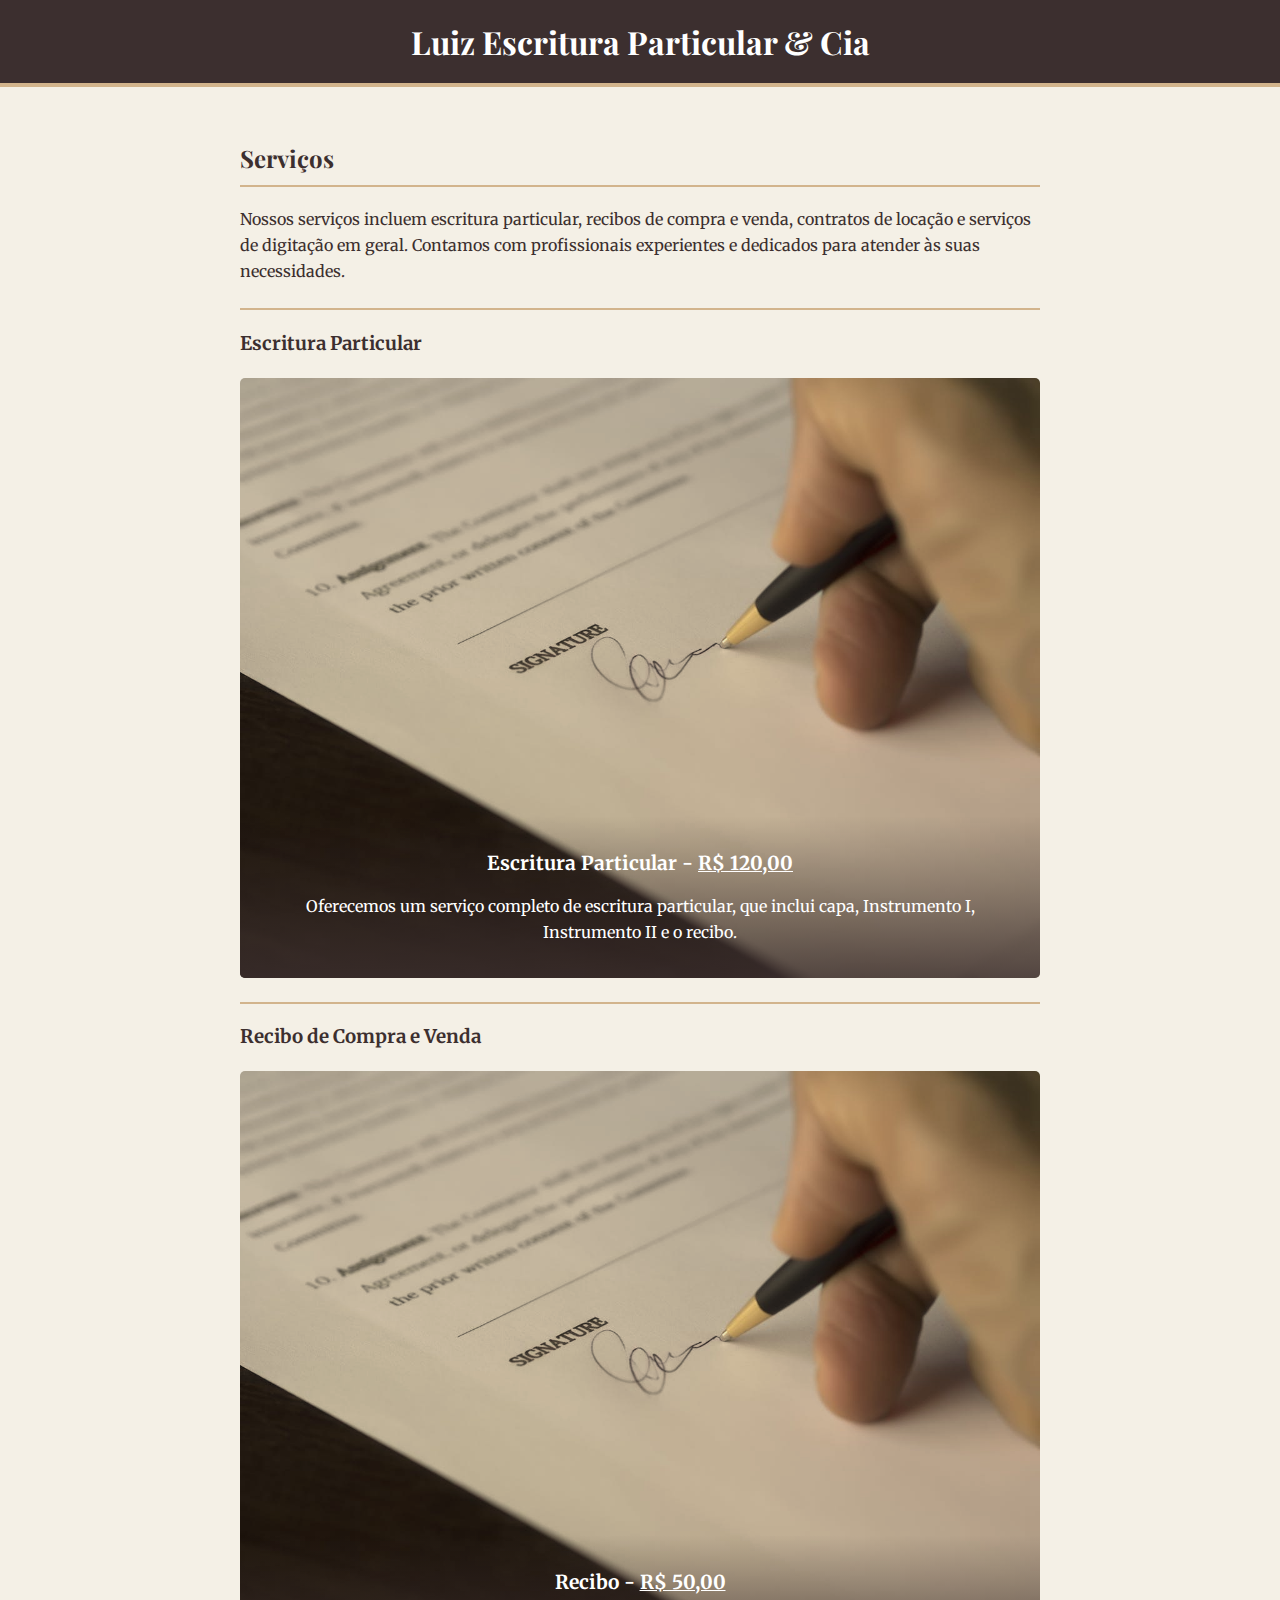
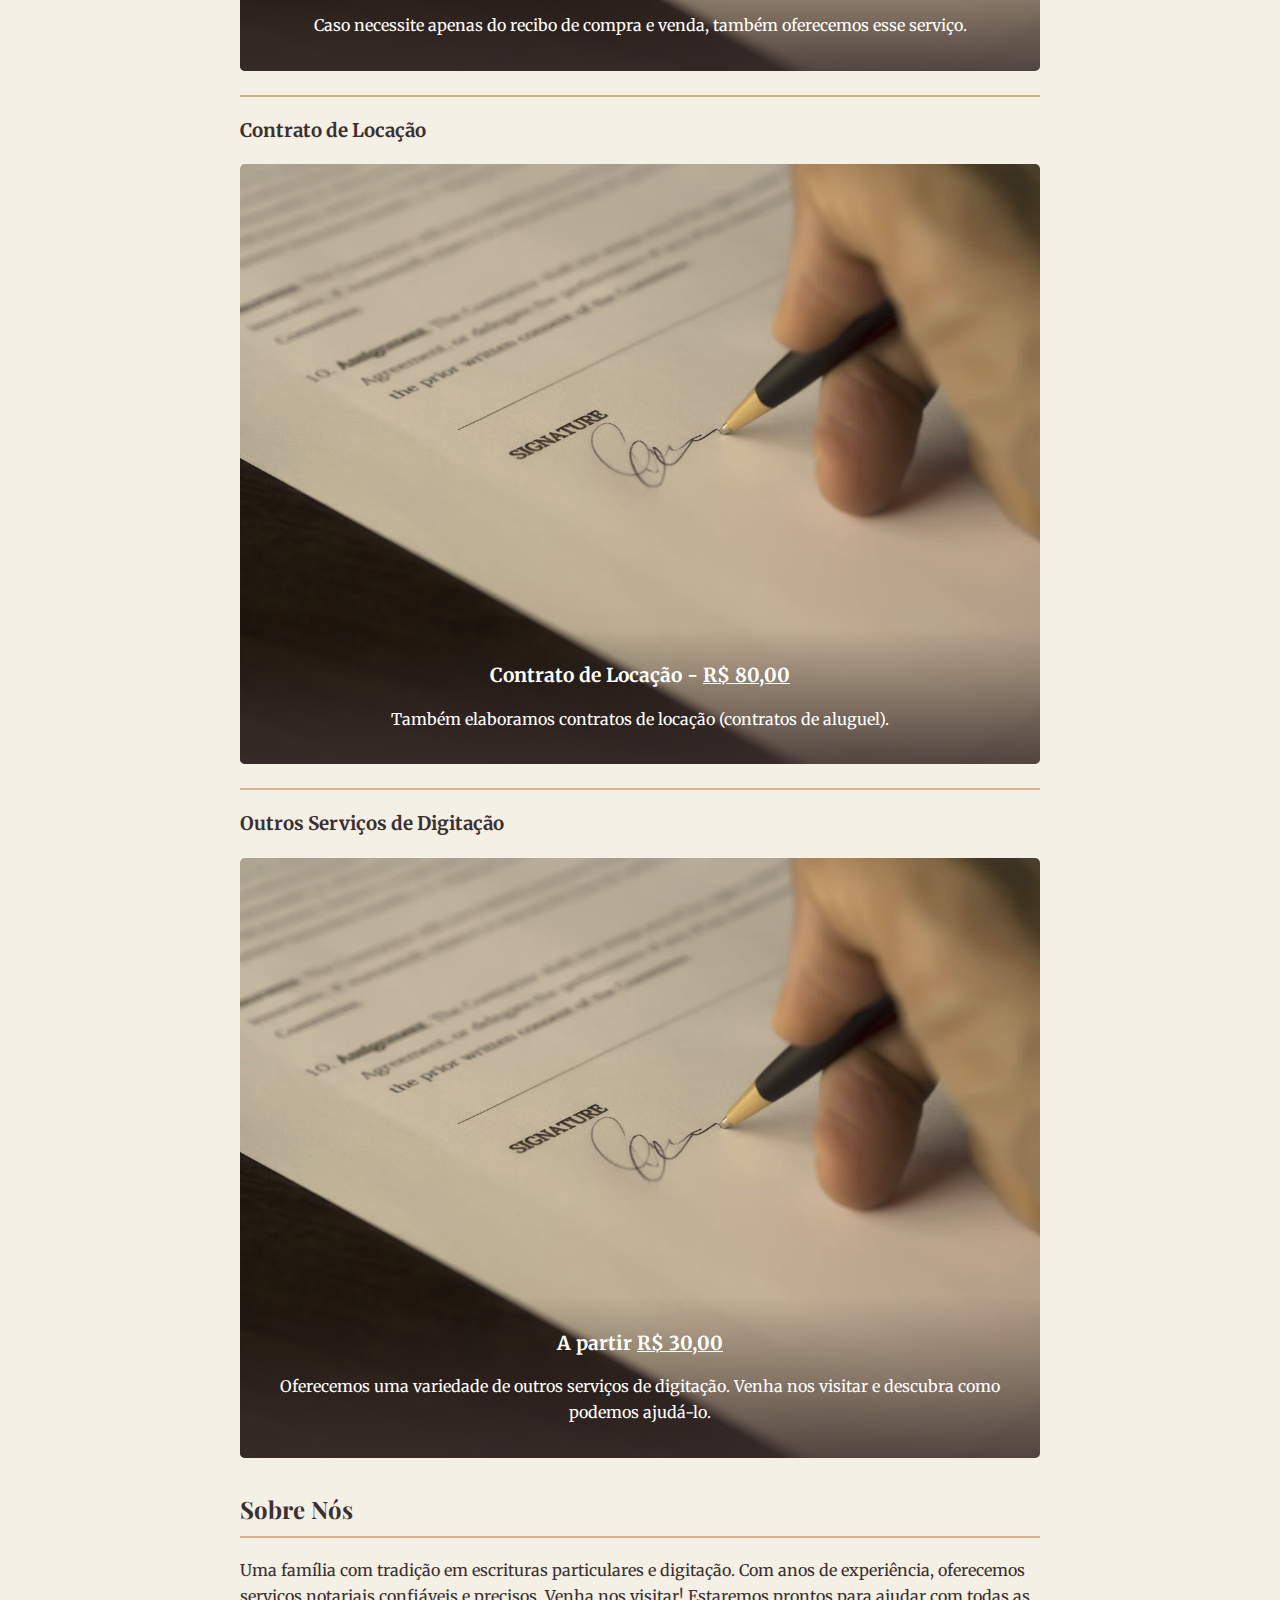
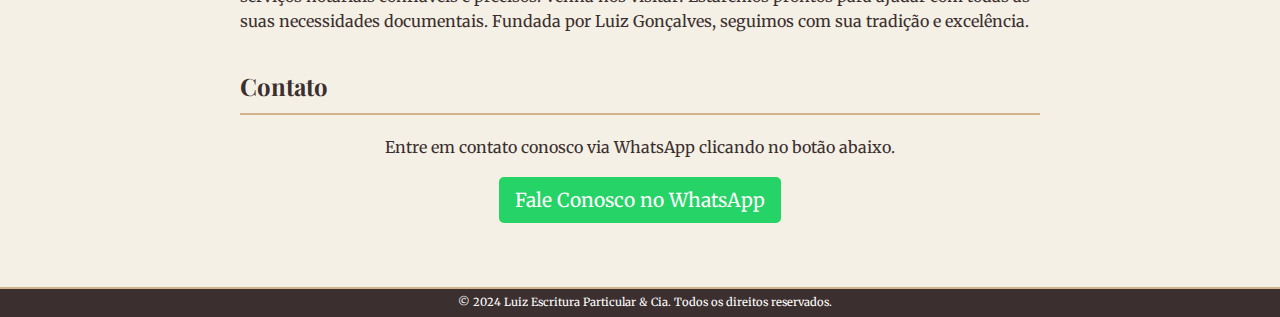
==== index.html @ e0e03cf3 "add number whatsapp" ====
<!DOCTYPE html>
<html lang="pt-BR">
<head>
    <meta charset="UTF-8">
    <meta name="viewport" content="width=device-width, initial-scale=1.0">
    <title>Luiz Escritura Particular & Cia</title>
    <link rel="stylesheet" href="style.css">
    <link rel="shortcut icon" href="favicon.ico" type="image/x-icon">
    <link href="https://fonts.googleapis.com/css2?family=Merriweather:wght@300;400&family=Playfair+Display:wght@400;700&display=swap" rel="stylesheet">
</head>
<body>
    <header>
        <h1>Luiz Escritura Particular & Cia</h1>
    </header>
    <main>
        <section id="services">
            <h2>Serviços</h2>
            <div class="service" style="border-style: none;">
                <p>Nossos serviços incluem escritura particular, recibos de compra e venda, contratos de locação e serviços de digitação em geral. Contamos com profissionais experientes e dedicados para atender às suas necessidades.</p>
            </div>
            <div class="service">
                <h3>Escritura Particular</h3>
                <img src="contrato.jpg" alt="Escritura Particular">
                <div class="overlay">
                    <p><span class="price">Escritura Particular - <span class="preco">R$ 120,00</span></span></p>
                    <p>Oferecemos um serviço completo de escritura particular, que inclui capa, Instrumento I, Instrumento II e o recibo.</p>
                </div>
            </div>
            <div class="service">
                <h3>Recibo de Compra e Venda</h3>
                <img src="contrato.jpg" alt="Recibo de Compra e Venda">
                <div class="overlay">
                    <p><span class="price">Recibo - <span class="preco">R$ 50,00</span></span></p>
                    <p>Caso necessite apenas do recibo de compra e venda, também oferecemos esse serviço.</p>
                </div>
            </div>
            <div class="service">
                <h3>Contrato de Locação</h3>
                <img src="contrato.jpg" alt="Contrato de Locação">
                <div class="overlay">
                    <p><span class="price">Contrato de Locação - <span class="preco">R$ 80,00</span></span></p>
                    <p>Também elaboramos contratos de locação (contratos de aluguel).</p>
                </div>
            </div>
            <div class="service">
                <h3>Outros Serviços de Digitação</h3>
                <img src="contrato.jpg" alt="Serviços de Digitação">
                <div class="overlay">
                    <p><span class="price">A partir <span class="preco">R$ 30,00</span></span></p>
                    <p>Oferecemos uma variedade de outros serviços de digitação. Venha nos visitar e descubra como podemos ajudá-lo.</p>
                </div>
            </div>
        </section>        
        <section id="about">
            <h2>Sobre Nós</h2>
            <p>
                Uma família com tradição em escrituras particulares e digitação. Com anos de experiência, oferecemos serviços notariais confiáveis e precisos. Venha nos visitar! Estaremos prontos para ajudar com todas as suas necessidades documentais. Fundada por Luiz Gonçalves, seguimos com sua tradição e excelência.
            </p>
        </section>
        <section id="contact">
            <h2>Contato</h2>
            <p>Entre em contato conosco via WhatsApp clicando no botão abaixo.</p>
            <a href="https://wa.me/+5584999995956" class="whatsapp-button">Fale Conosco no WhatsApp</a>
        </section>
    </main>
    <footer>
        <p>&copy; 2024 Luiz Escritura Particular & Cia. Todos os direitos reservados.</p>
    </footer>
</body>
</html>
---- style.css ----
@charset "UTF-8";

/* Fontes */
body {
    font-family: 'Merriweather', serif;
    font-size: 16px;
    background-color: #f4f0e6;
    color: #3c2f2f;
    margin: 0;
    padding: 0;
    line-height: 1.6;
}

/* Cabeçalho */
header {
    background-color: #3c2f2f;
    color: white;
    padding: 1rem;
    text-align: center;
    border-bottom: 4px solid #d2b48c;
}

h1 {
    margin: 0;
    font-family: 'Playfair Display', serif;
    font-size: 2em;
}

/* Principal */
main {
    padding: 2rem;
    margin: 0 auto;
    max-width: 800px;
}

/* Seções */
section {
    margin-bottom: 2rem;
}

h2 {
    font-family: 'Playfair Display', serif;
    border-bottom: 2px solid #d2b48c;
    padding-bottom: 0.5rem;
    color: #3c2f2f;
}

/* Parágrafos, listas e formulários */
p, ul, form {
    font-family: 'Merriweather', serif;
}

ul {
    list-style-type: square;
    padding-left: 1.5rem;
}

label {
    display: block;
    margin-top: 1rem;
    color: #3c2f2f;
}

input, textarea {
    width: 100%;
    padding: 0.5rem;
    margin-top: 0.5rem;
    border: 1px solid #ccc;
    border-radius: 4px;
    font-family: 'Merriweather', serif;
}

/* Botões */
button {
    margin-top: 1rem;
    padding: 0.5rem 1rem;
    background-color: #3c2f2f;
    color: white;
    border: none;
    border-radius: 4px;
    cursor: pointer;
    font-family: 'Merriweather', serif;
}

button:hover {
    background-color: #2a1e1e;
}

/* Serviços */
.service {
    position: relative;
    margin-bottom: 1.5rem;
    border-top: 2px solid #d2b48c; /* Adiciona borda entre os serviços */
}

.service:last-child {
    border-bottom: none; /* Remove a borda do último serviço */
}

.service img {
    width: 100%;
    height: auto;
    display: block;
    border-radius: 5px;
    filter: sepia(40%) saturate(150%) contrast(100%) brightness(90%);
}

.overlay {
    position: absolute;
    bottom: 0;
    left: 0;
    right: 0;
    background: linear-gradient(to top, rgba(60, 47, 47, 0.8), rgba(60, 47, 47, 0));
    color: white;
    padding: 1rem;
    text-align: center;
    border-radius: 0 0 5px 5px;
}

.overlay h3 {
    margin: 0;
    font-family: 'Playfair Display', serif;
}

/* Contato */
#contact p {
    text-align: center;
}

.whatsapp-button {
    display: block;
    width: fit-content;
    margin: 0 auto;
    padding: 0.5rem 1rem;
    background-color: #25D366;
    color: white;
    border-radius: 5px;
    text-decoration: none;
    font-family: 'Merriweather', serif;
    font-size: 1.2rem;
    text-align: center;
}

.whatsapp-button:hover {
    background-color: #1ebe58;
}

/* Preço em destaque */
.price {
    font-size: 1.2rem;
    font-weight: bold;
    color: #ffffff;
}
.preco {
    text-decoration: underline;
}
/* Rodapé */
footer {
    background-color: #3c2f2f;
    color: white;
    text-align: center;
    padding: 5px;
    font-size: .7em;
    bottom: 0;
    width: 100%;
    font-family: 'Playfair Display', serif;
    border-top: 2px solid #d2b48c;
}
footer > p {
    margin: 0;
}

/* Responsividade */
@media only screen and (max-width: 600px) {
    header {
        padding: 1rem;
    }

    h1 {
        font-size: 1.5em;
    }

    main {
        padding: 1rem;
    }

    section {
        margin-bottom: 1rem;
    }

    h2 {
        font-size: 1.8rem;
    }

    .service img {
        border-radius: 3px;
    }

    .overlay {
        padding: 0.5rem;
    }

    .overlay h3 {
        font-size: 1.2rem;
    }

    .whatsapp-button {
        font-size: 1rem;
    }

    footer {
        padding: 5px;
        font-size: .7em;
    }
}
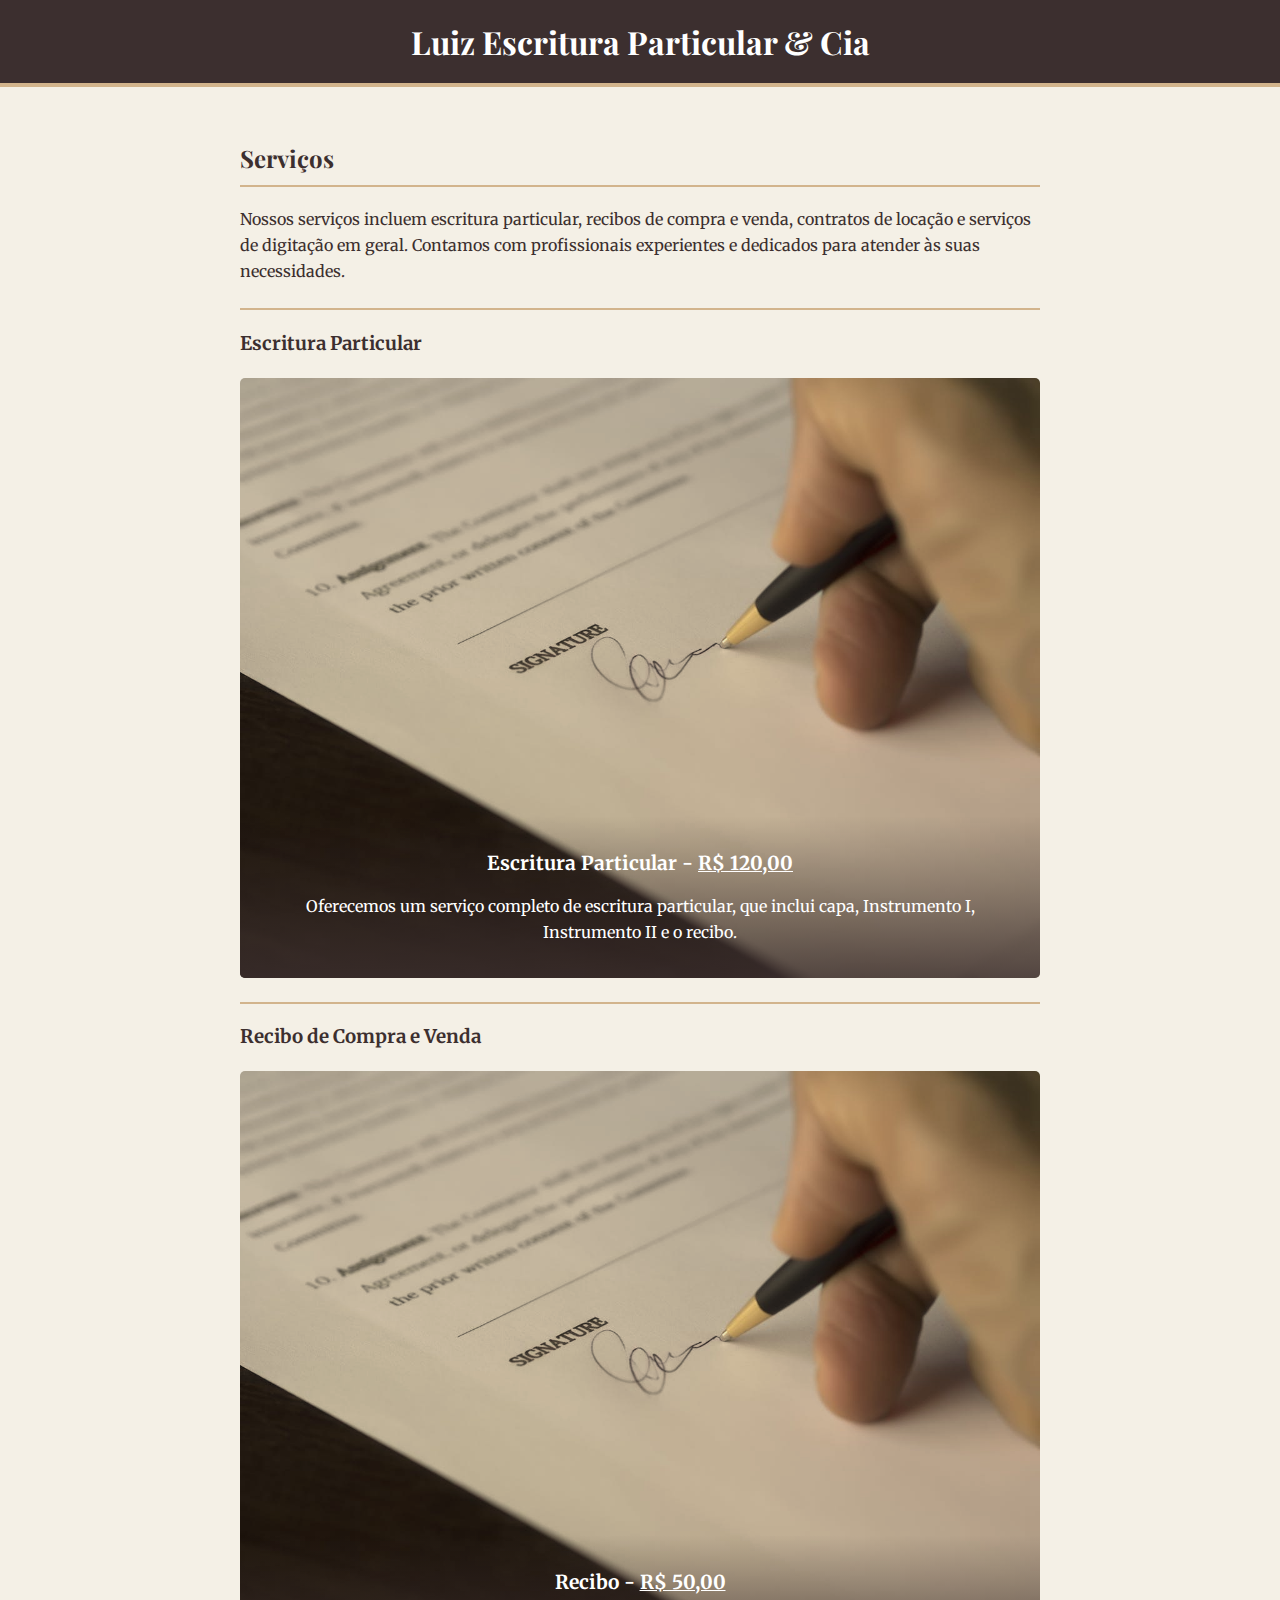
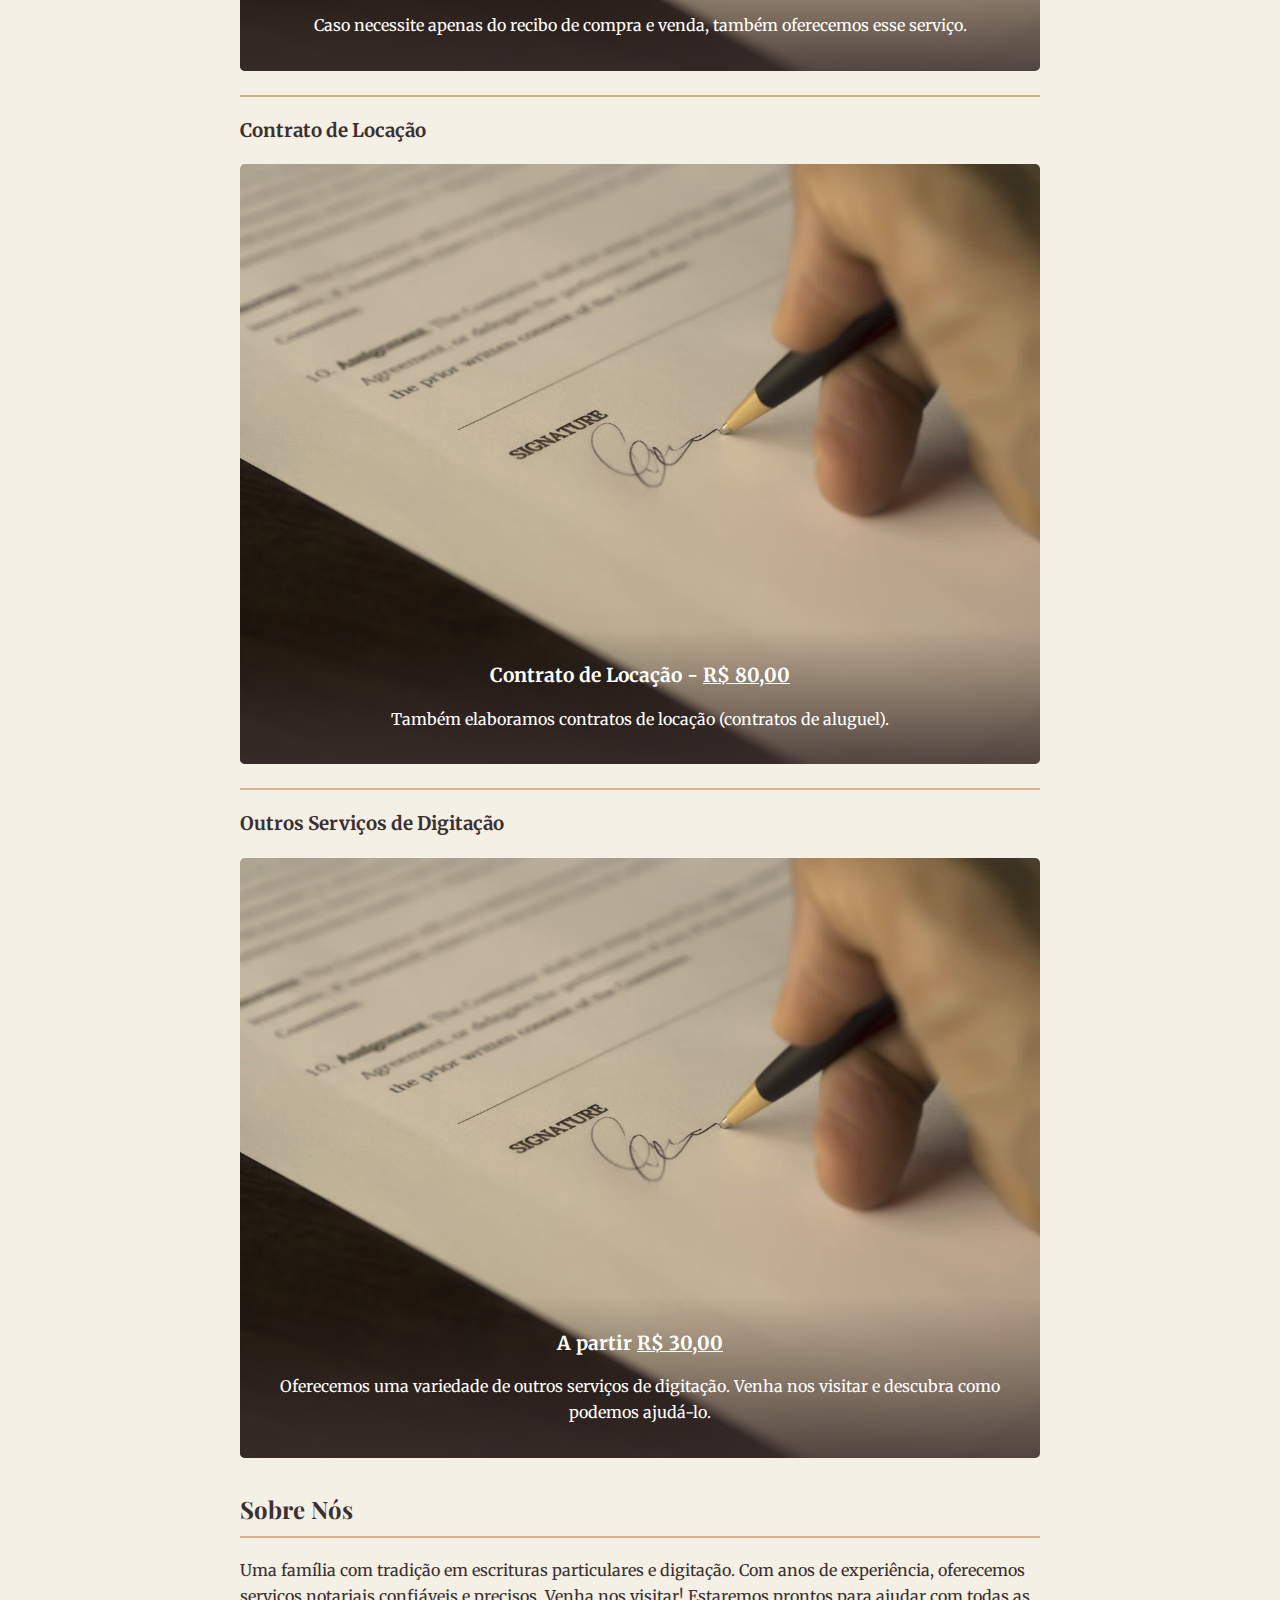
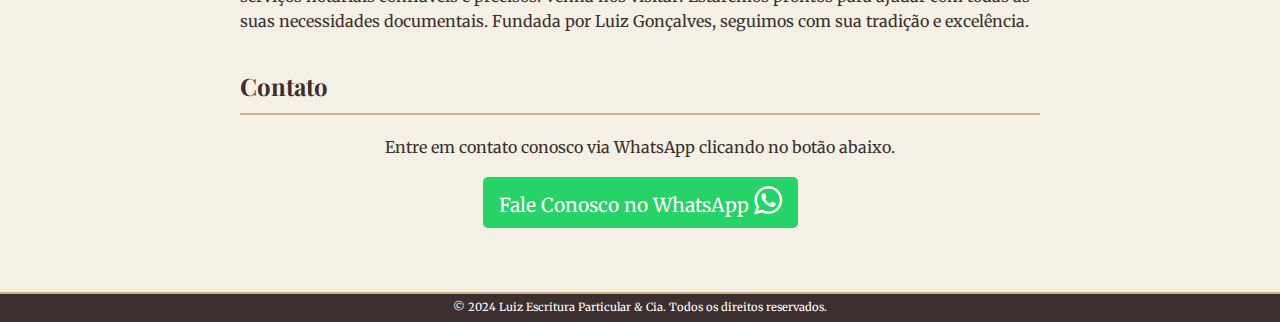
==== commit 7a4740f3: "Update index.html" ====
--- a/index.html
+++ b/index.html
@@ -7,6 +7,7 @@
     <link rel="stylesheet" href="style.css">
     <link rel="shortcut icon" href="favicon.ico" type="image/x-icon">
     <link href="https://fonts.googleapis.com/css2?family=Merriweather:wght@300;400&family=Playfair+Display:wght@400;700&display=swap" rel="stylesheet">
+    <link rel="stylesheet" href="https://cdnjs.cloudflare.com/ajax/libs/font-awesome/4.7.0/css/font-awesome.min.css">
 </head>
 <body>
     <header>
@@ -60,7 +61,7 @@
         <section id="contact">
             <h2>Contato</h2>
             <p>Entre em contato conosco via WhatsApp clicando no botão abaixo.</p>
-            <a href="https://wa.me/+5584999995956" class="whatsapp-button">Fale Conosco no WhatsApp</a>
+            <a href="https://wa.me/+5584999995956" class="whatsapp-button">Fale Conosco no WhatsApp <i class="fa fa-whatsapp" style="font-size:1.7em;color:#fff"></i></a>
         </section>
     </main>
     <footer>
--- a/style.css
+++ b/style.css
@@ -162,7 +162,7 @@
     padding: 5px;
     font-size: .7em;
     bottom: 0;
-    width: 100%;
+    max-width: 100%;
     font-family: 'Playfair Display', serif;
     border-top: 2px solid #d2b48c;
 }
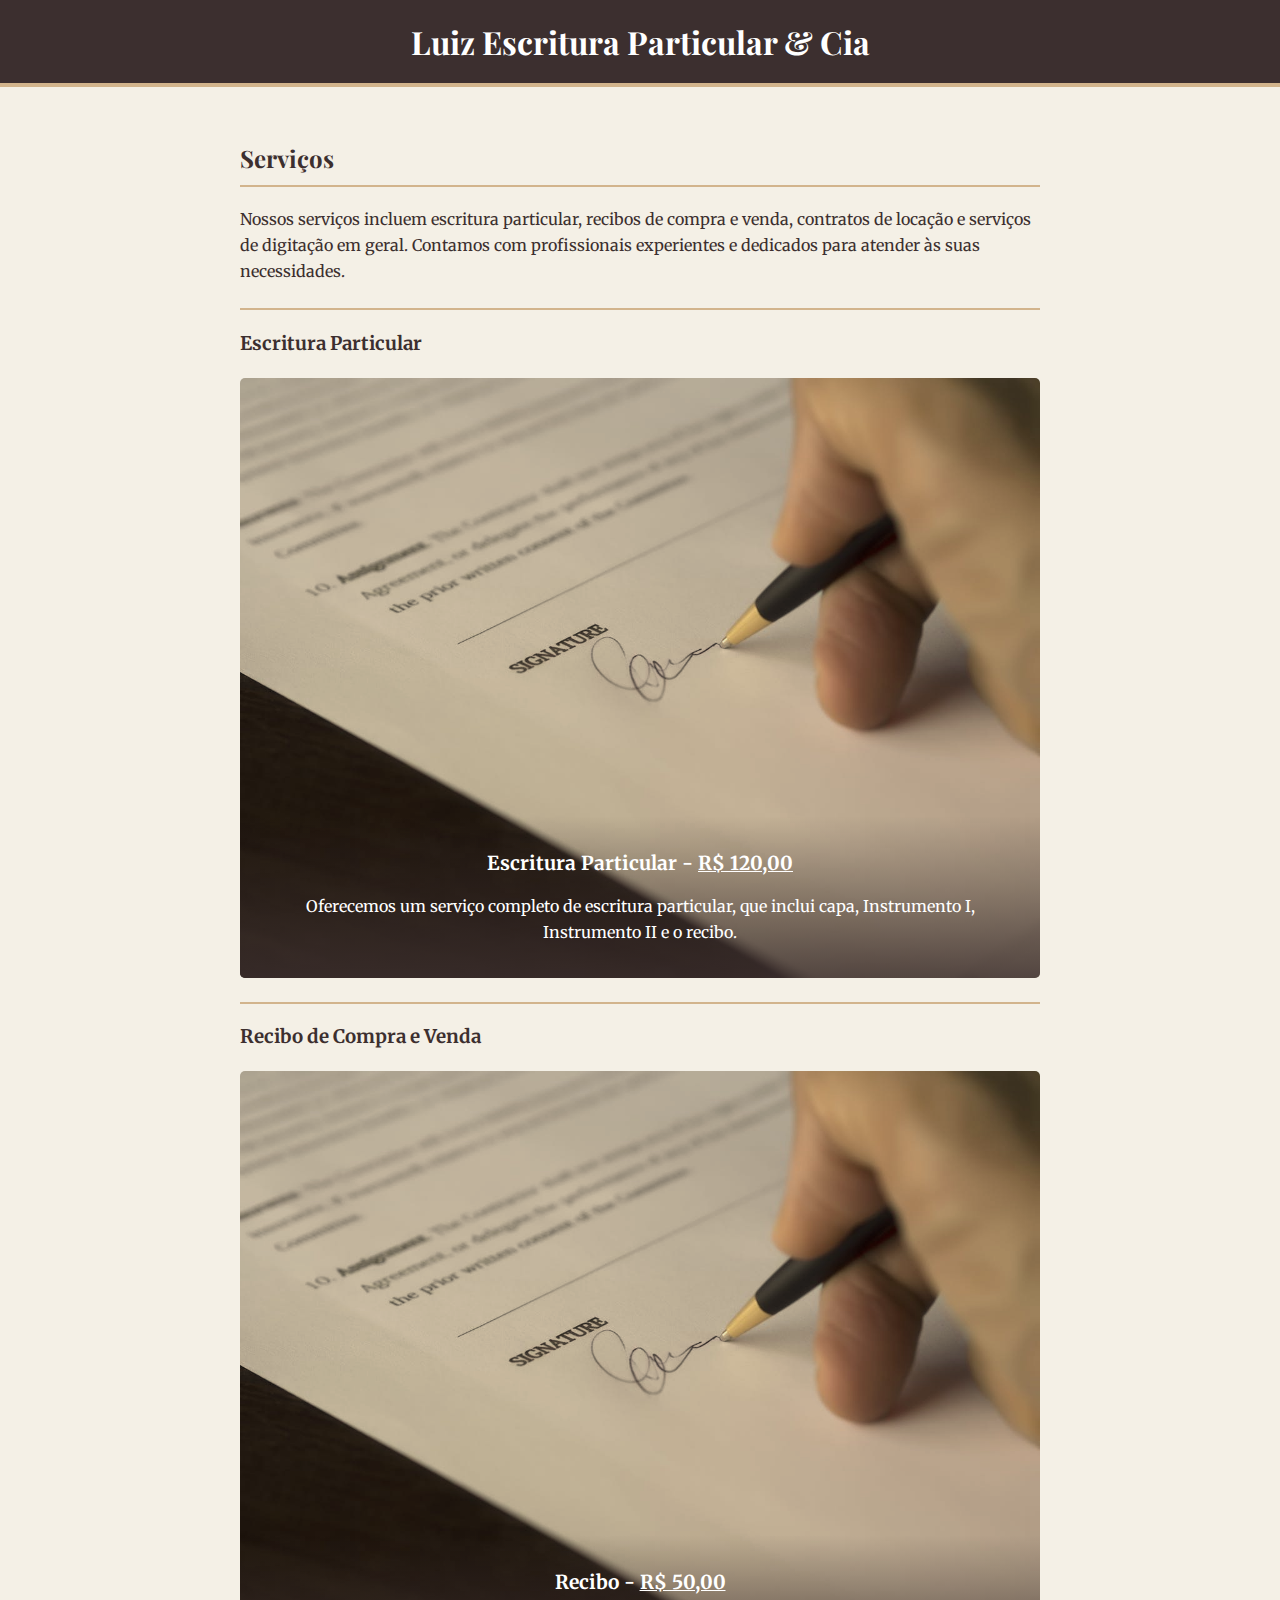
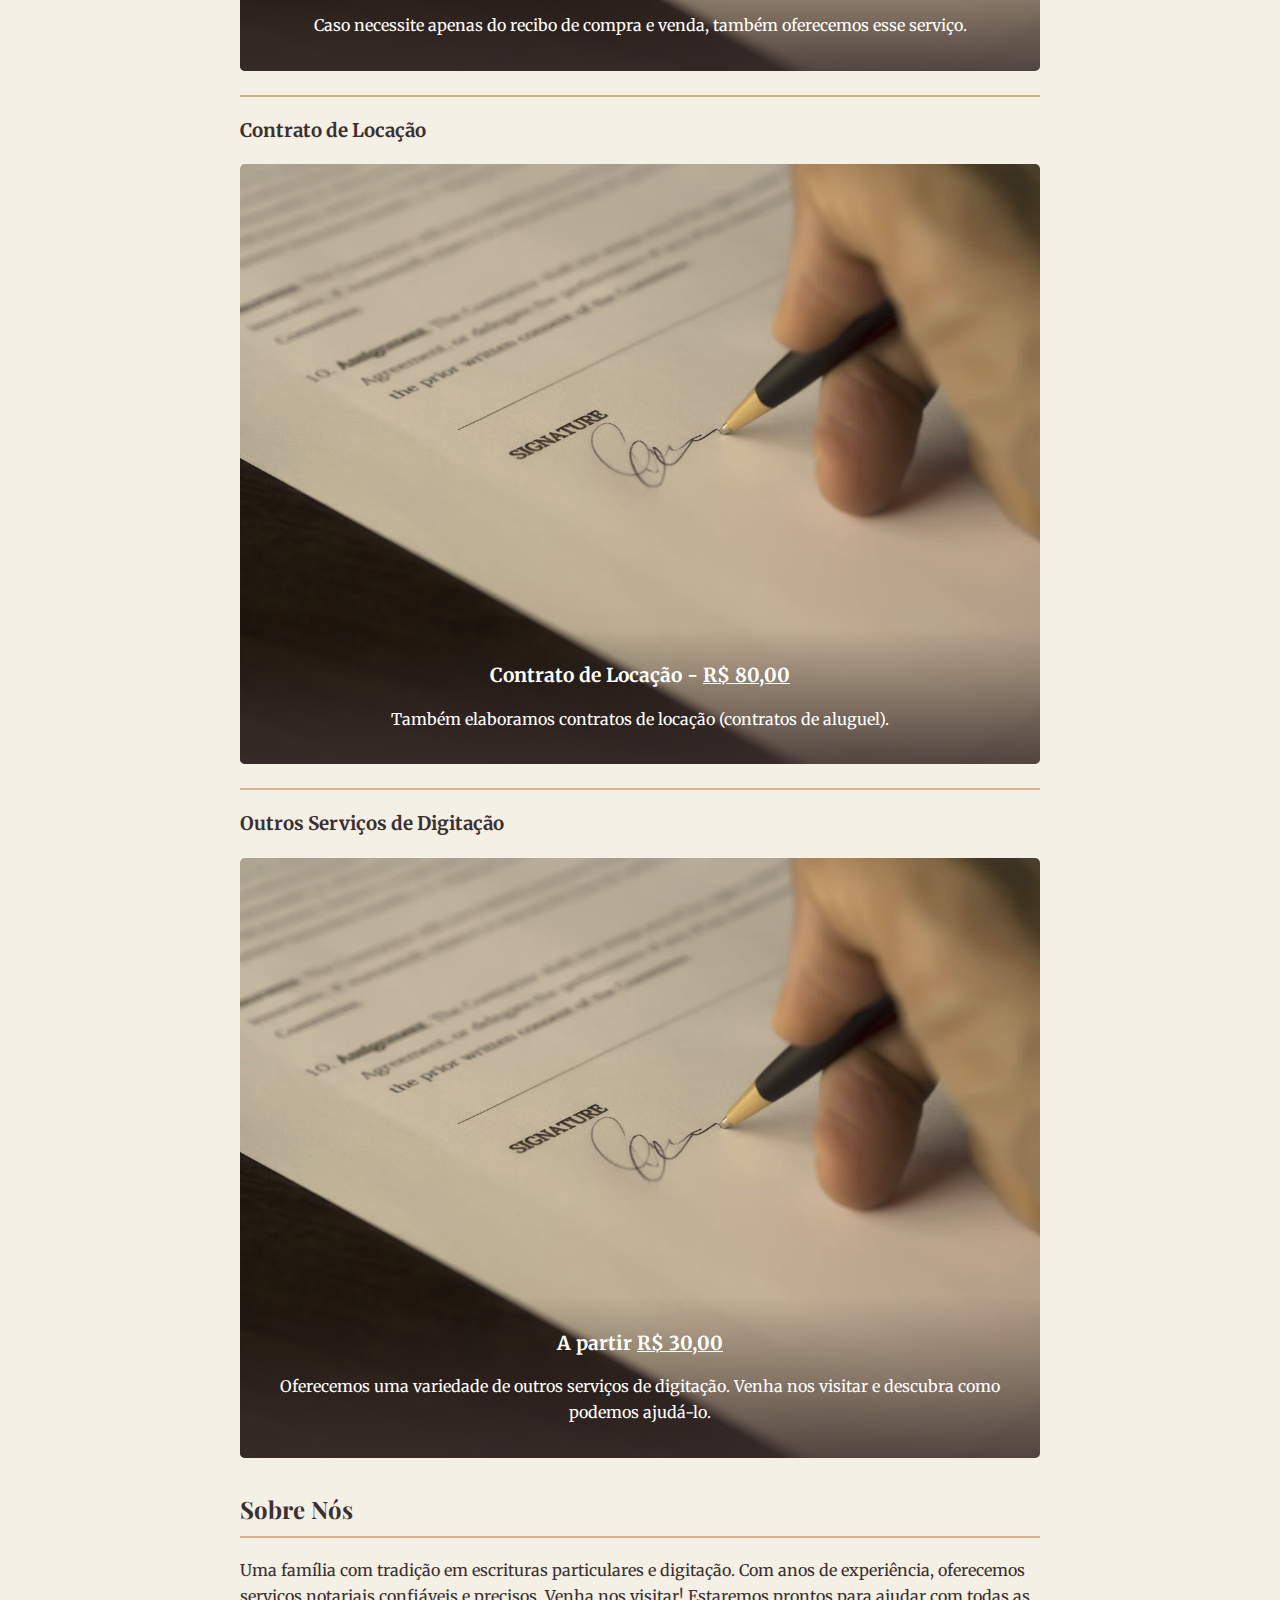
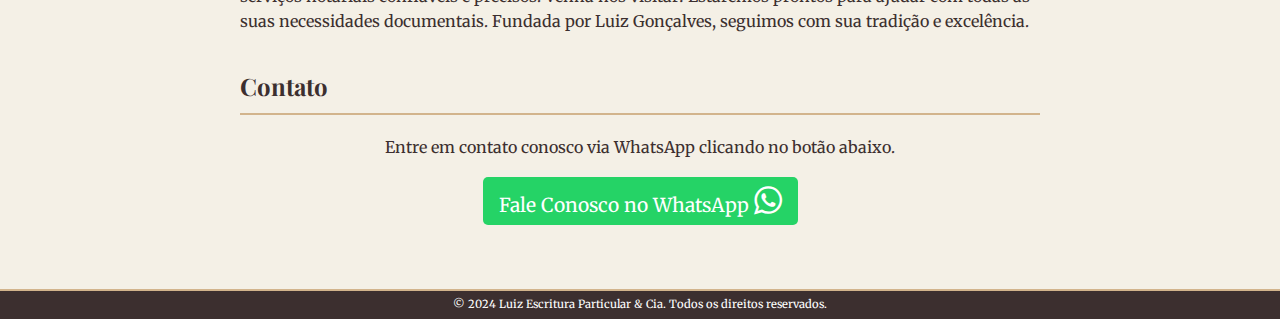
==== commit 3357a0c5: "button wpp att" ====
--- a/index.html
+++ b/index.html
@@ -61,7 +61,8 @@
         <section id="contact">
             <h2>Contato</h2>
             <p>Entre em contato conosco via WhatsApp clicando no botão abaixo.</p>
-            <a href="https://wa.me/+5584999995956" class="whatsapp-button">Fale Conosco no WhatsApp <i class="fa fa-whatsapp" style="font-size:1.7em;color:#fff"></i></a>
+            <button class="whatsapp-button">
+                <a href="https://wa.me/+5584999995956" style="text-decoration: none; color:#fff;">Fale Conosco no WhatsApp <i class="fa fa-whatsapp" style="font-size:1.7em;color:#fff"></i></a>
         </section>
     </main>
     <footer>
--- a/style.css
+++ b/style.css
@@ -70,22 +70,6 @@
     font-family: 'Merriweather', serif;
 }
 
-/* Botões */
-button {
-    margin-top: 1rem;
-    padding: 0.5rem 1rem;
-    background-color: #3c2f2f;
-    color: white;
-    border: none;
-    border-radius: 4px;
-    cursor: pointer;
-    font-family: 'Merriweather', serif;
-}
-
-button:hover {
-    background-color: #2a1e1e;
-}
-
 /* Serviços */
 .service {
     position: relative;
@@ -127,6 +111,8 @@
     text-align: center;
 }
 
+/* Botões */
+
 .whatsapp-button {
     display: block;
     width: fit-content;
@@ -139,10 +125,14 @@
     font-family: 'Merriweather', serif;
     font-size: 1.2rem;
     text-align: center;
+    cursor: pointer;
+    border-style: none;
+    transition: 0.3s;
 }
 
 .whatsapp-button:hover {
     background-color: #1ebe58;
+    transform: scale(1.05);
 }
 
 /* Preço em destaque */
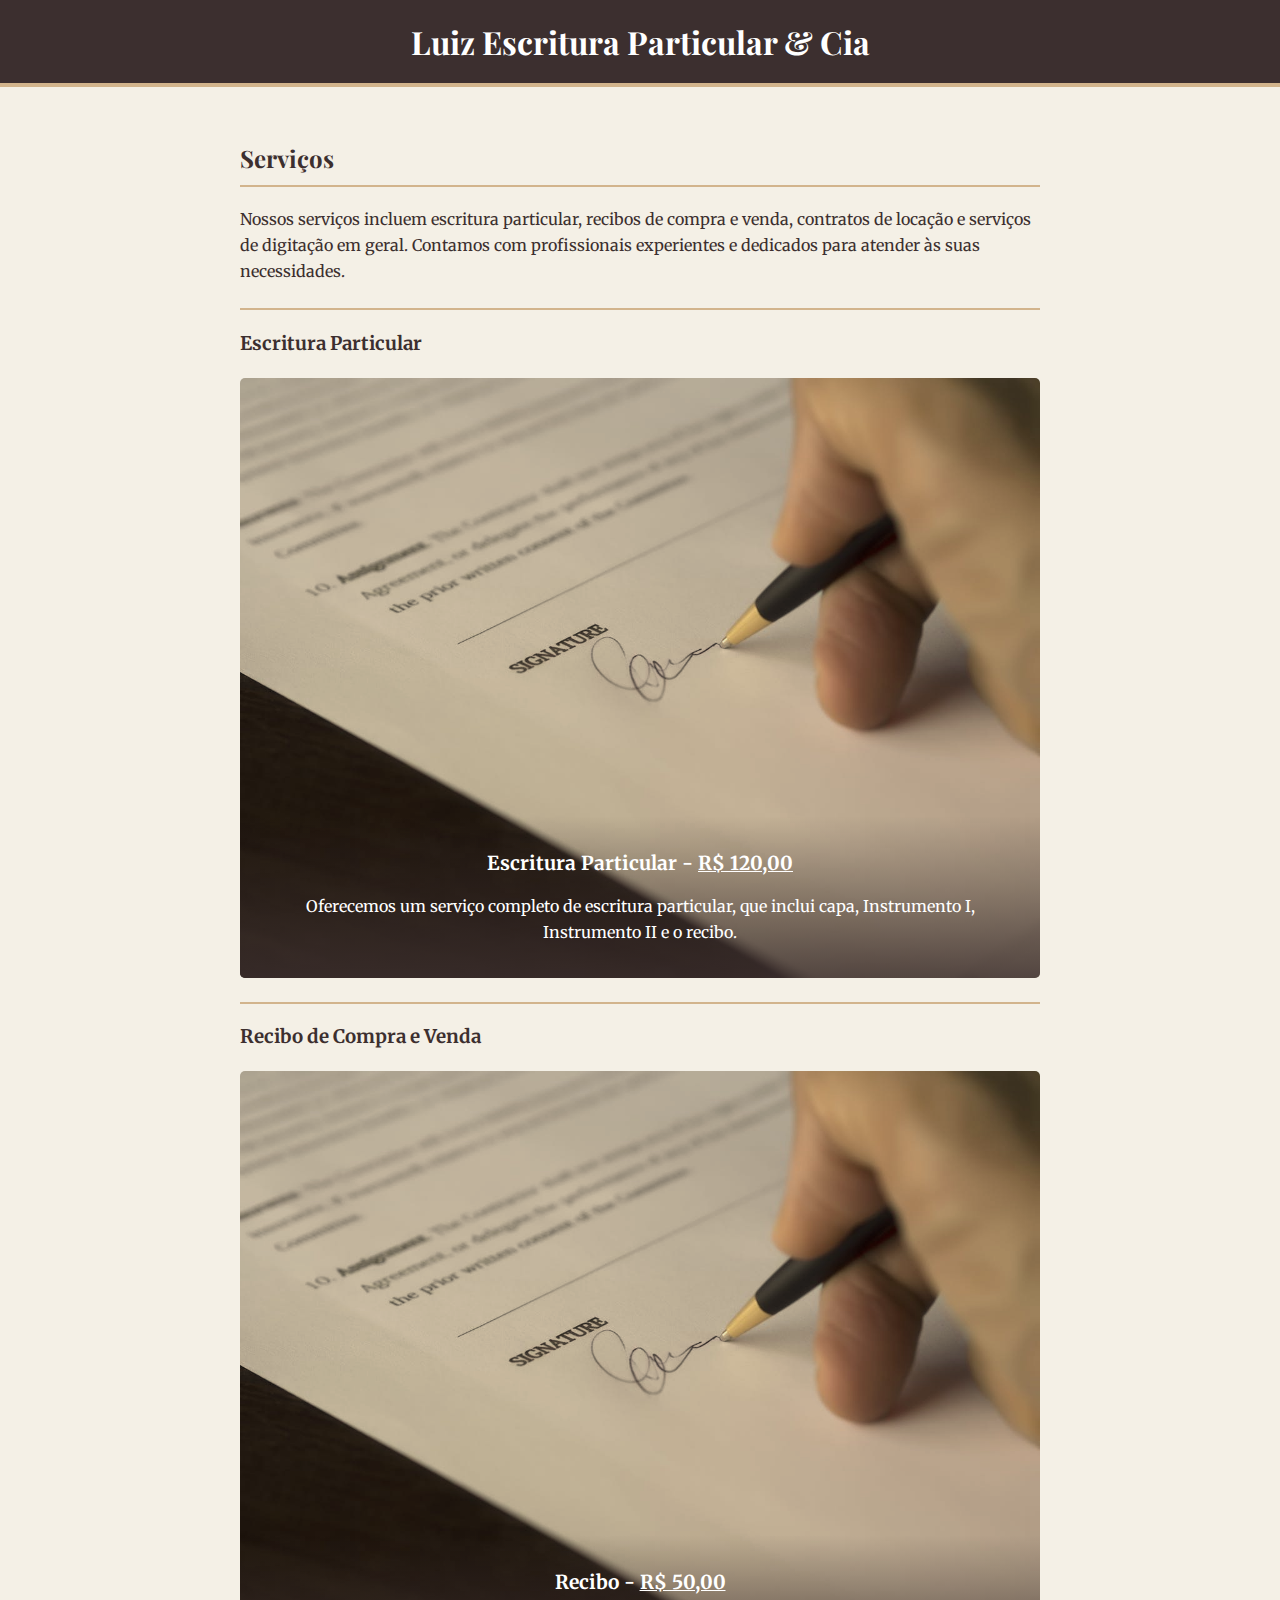
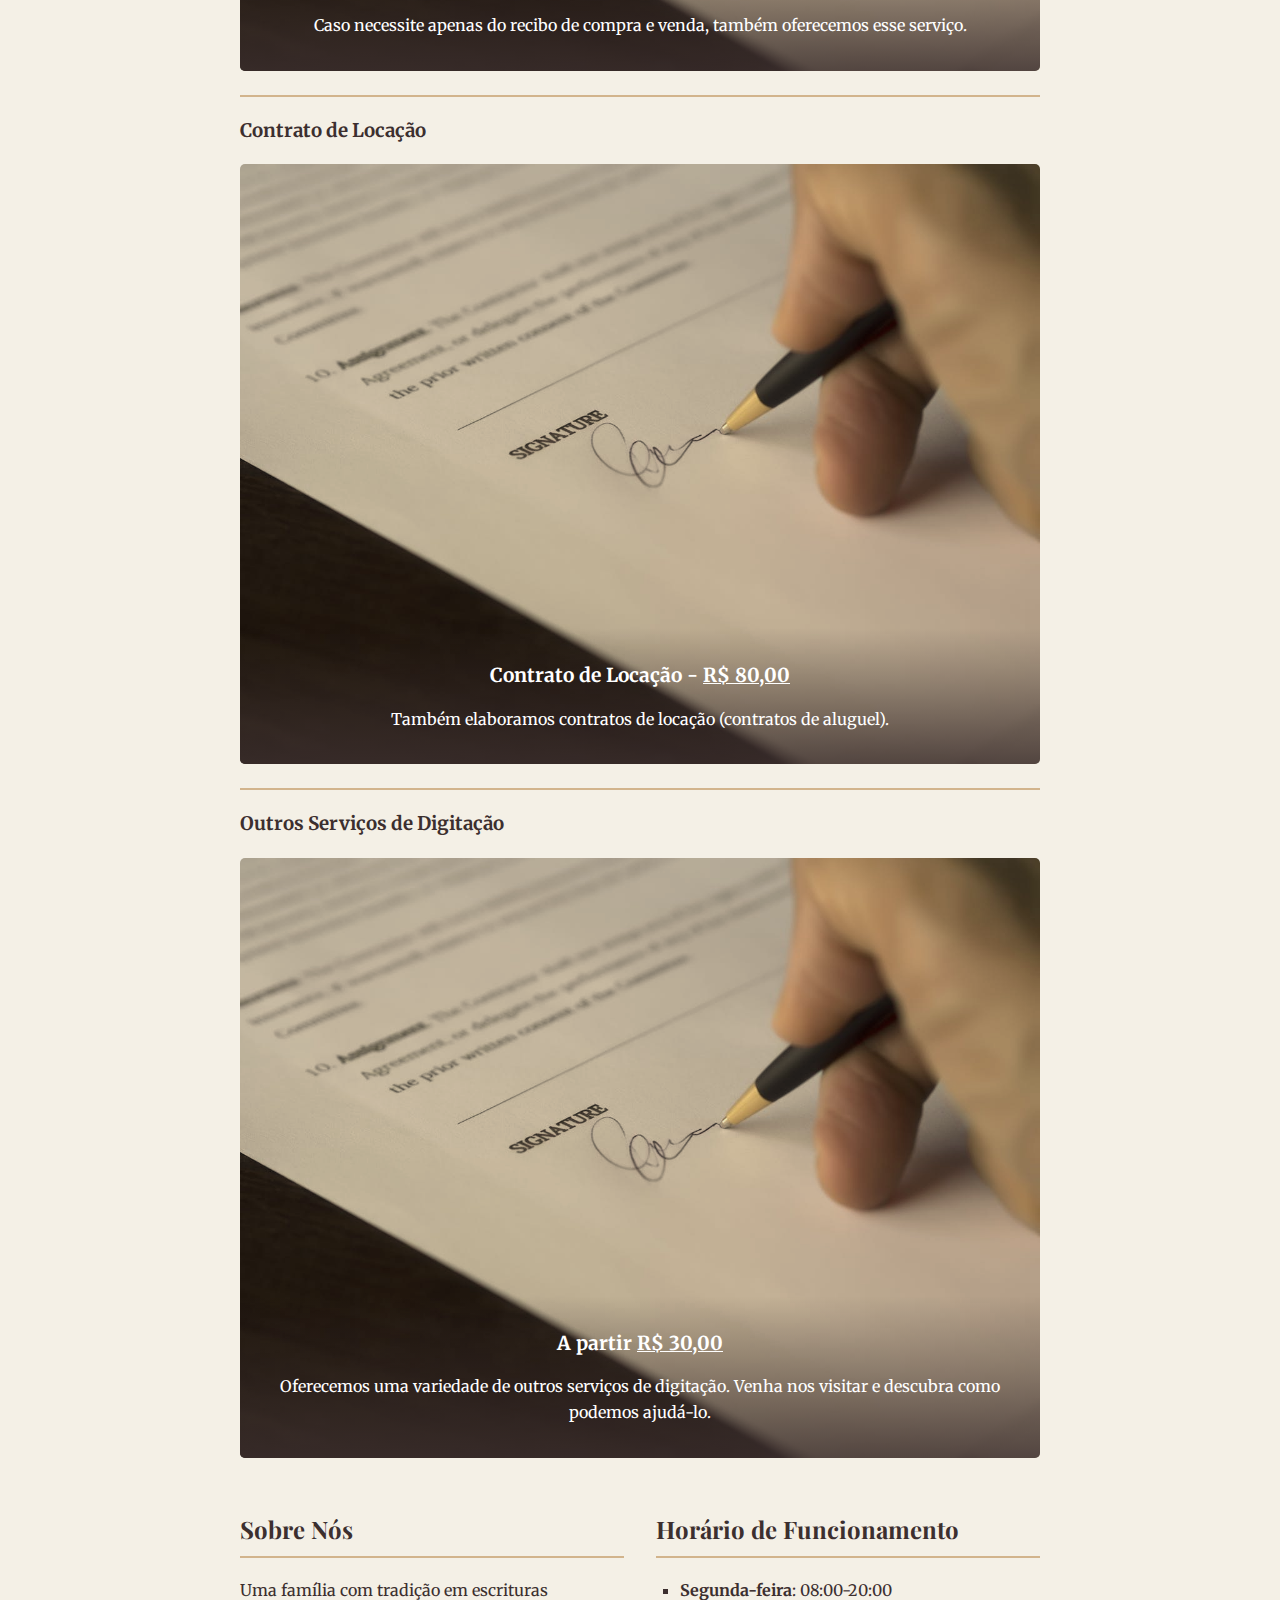
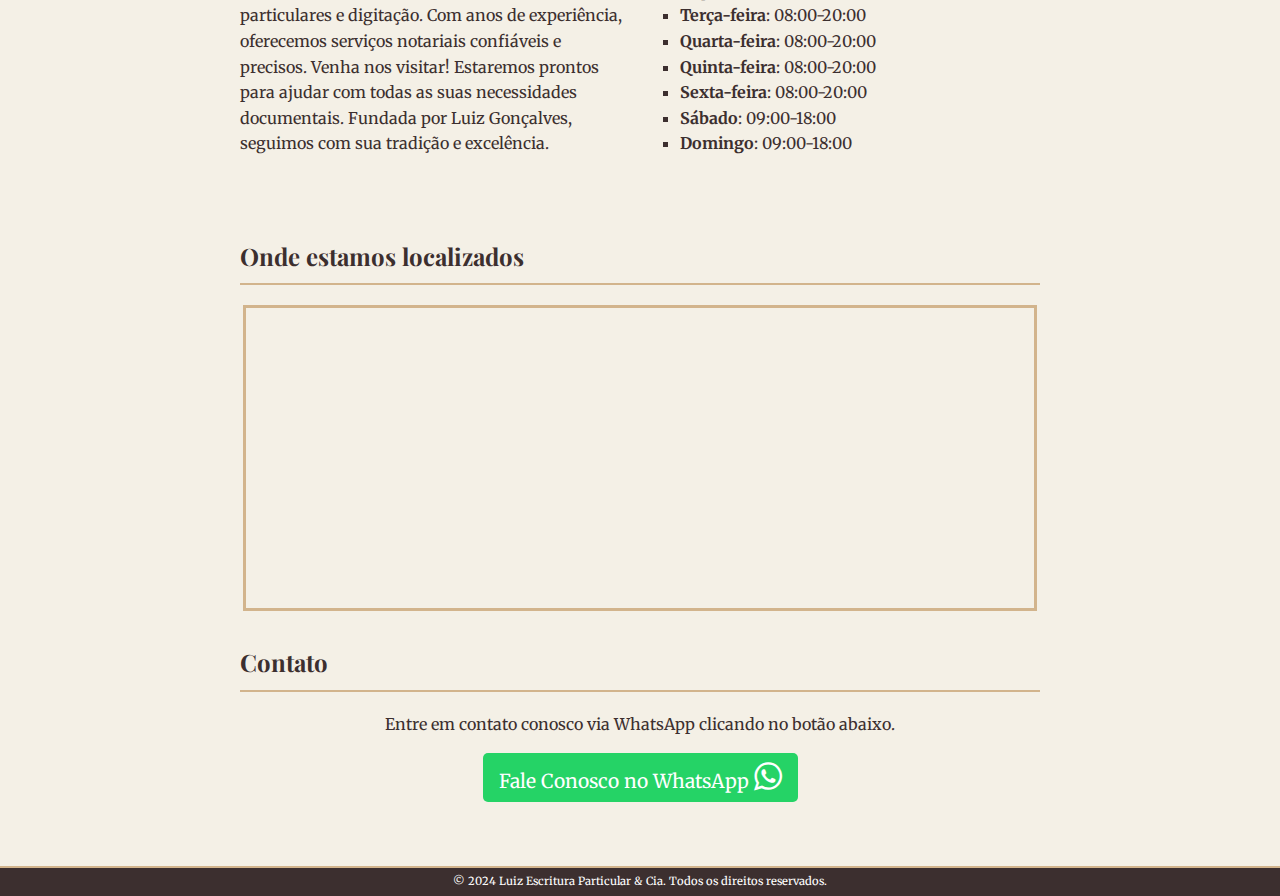
==== commit 8e6cca26: "update" ====
--- a/index.html
+++ b/index.html
@@ -52,11 +52,30 @@
                 </div>
             </div>
         </section>        
-        <section id="about">
-            <h2>Sobre Nós</h2>
-            <p>
-                Uma família com tradição em escrituras particulares e digitação. Com anos de experiência, oferecemos serviços notariais confiáveis e precisos. Venha nos visitar! Estaremos prontos para ajudar com todas as suas necessidades documentais. Fundada por Luiz Gonçalves, seguimos com sua tradição e excelência.
-            </p>
+        <section id="about-hours">
+            <section id="about">
+                <h2>Sobre Nós</h2>
+                <p>
+                    Uma família com tradição em escrituras particulares e digitação. Com anos de experiência, oferecemos serviços notariais confiáveis e precisos. Venha nos visitar! Estaremos prontos para ajudar com todas as suas necessidades documentais. Fundada por Luiz Gonçalves, seguimos com sua tradição e excelência.
+                </p>
+            </section>
+            <section id="hours">
+                <h2>Horário de Funcionamento</h2>
+                <ul>
+                    <li><strong>Segunda-feira</strong>: 08:00-20:00</li>
+                    <li><strong>Terça-feira</strong>: 08:00-20:00</li>
+                    <li><strong>Quarta-feira</strong>: 08:00-20:00</li>
+                    <li><strong>Quinta-feira</strong>: 08:00-20:00</li>
+                    <li><strong>Sexta-feira</strong>: 08:00-20:00</li>
+                    <li><strong>Sábado</strong>: 09:00-18:00</li>
+                    <li><strong>Domingo</strong>: 09:00-18:00</li>
+                </ul>
+            </section>
+        </section>
+        <section id="local">
+            <h2>Onde estamos localizados</h2>
+            <iframe src="https://www.google.com/maps/embed?pb=!1m14!1m8!1m3!1d248.0312323766919!2d-35.2838265!3d-5.9256228!3m2!1i1024!2i768!4f13.1!3m3!1m2!1s0x7b2571094bd4087%3A0x36f02ebe975c978b!2sLuiz%20Escritura%20Particular%20%26%20Cia!5e0!3m2!1spt-BR!2sbr!4v1716234520357!5m2!1spt-BR!2sbr" width="98.4%" height="300px" style="display: block;;border: 3px solid #d2b48c; margin: auto;" allowfullscreen="" loading="lazy" referrerpolicy="no-referrer-when-downgrade">
+            </iframe>
         </section>
         <section id="contact">
             <h2>Contato</h2>
--- a/style.css
+++ b/style.css
@@ -34,6 +34,16 @@
 }
 
 /* Seções */
+#about-hours {
+    display: flex;
+    justify-content: space-between;
+    align-items: flex-start;
+    flex-wrap: wrap;
+}
+#about, #hours {
+    width: 48%;
+}
+
 section {
     margin-bottom: 2rem;
 }
@@ -160,7 +170,15 @@
     margin: 0;
 }
 
+
 /* Responsividade */
+
+@media (max-width: 697px) {
+    #about, #hours {
+        width: 100%;
+    }
+}
+
 @media only screen and (max-width: 600px) {
     header {
         padding: 1rem;
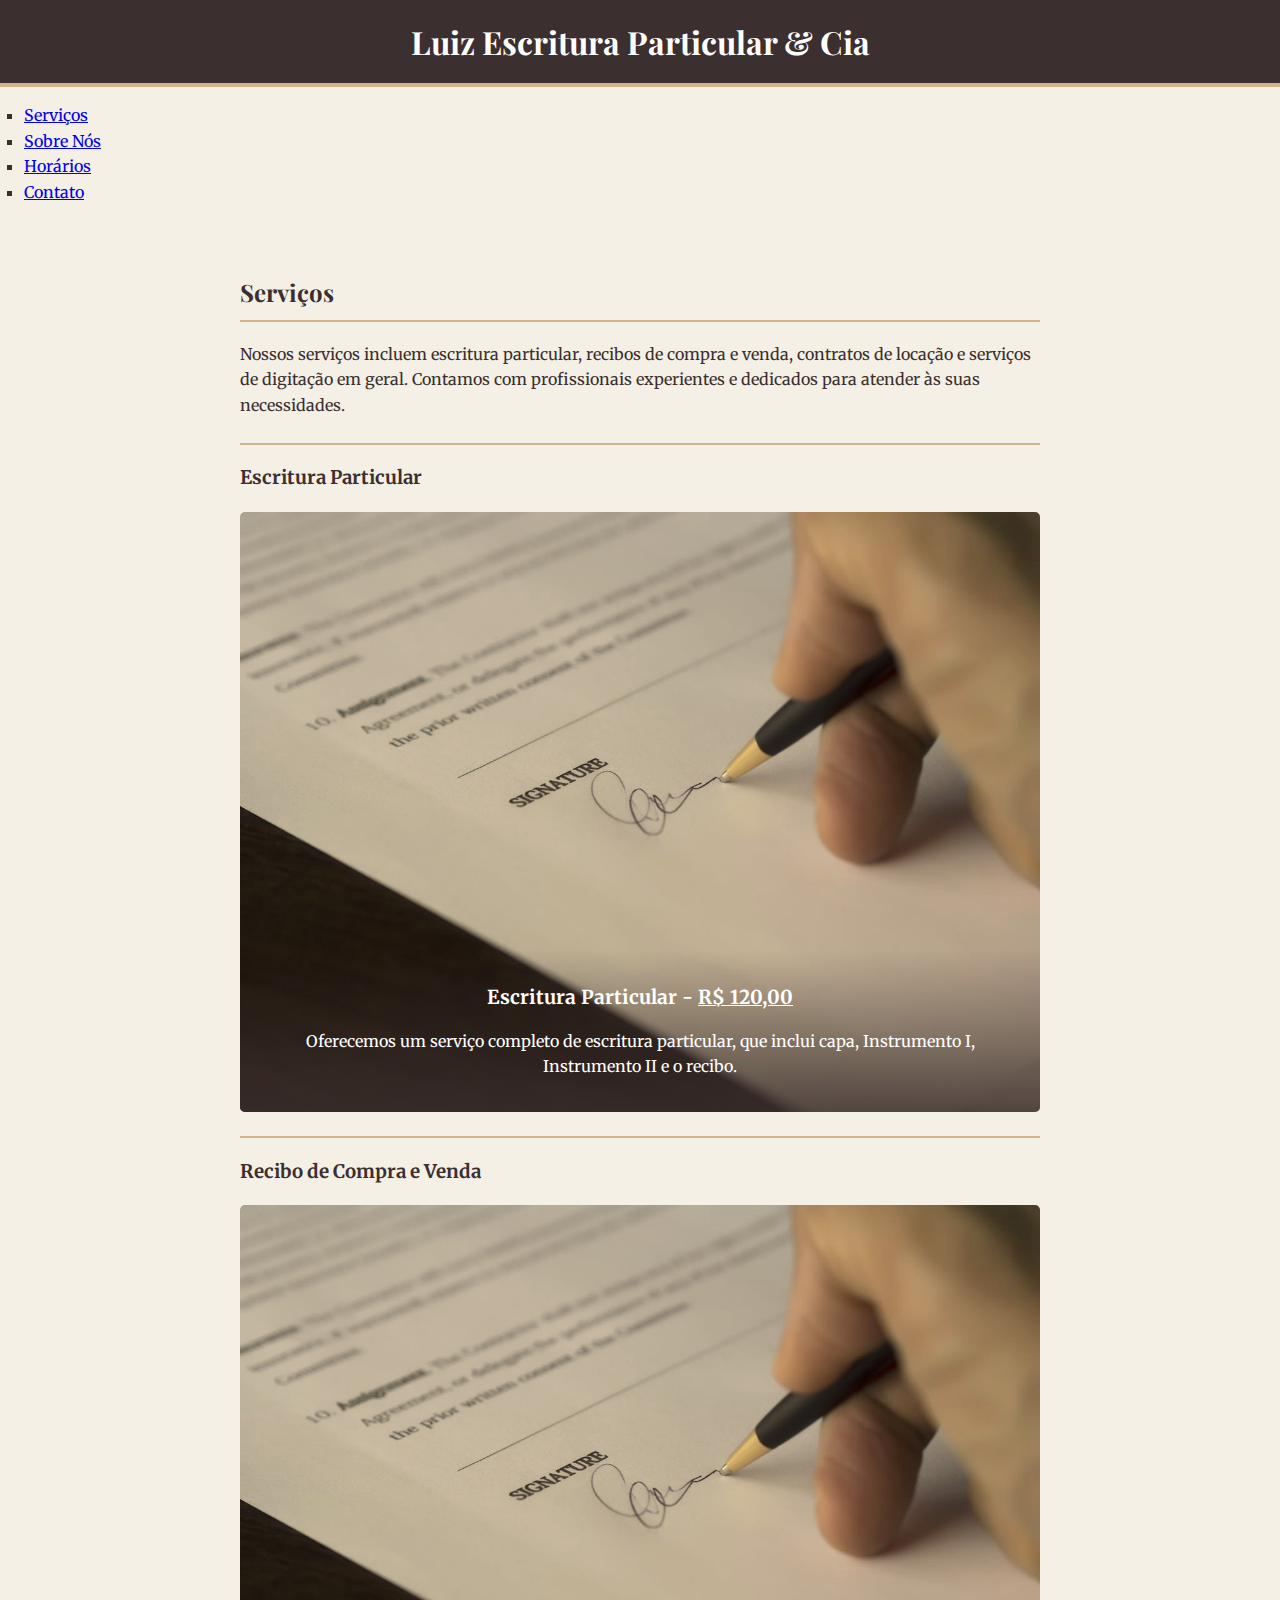
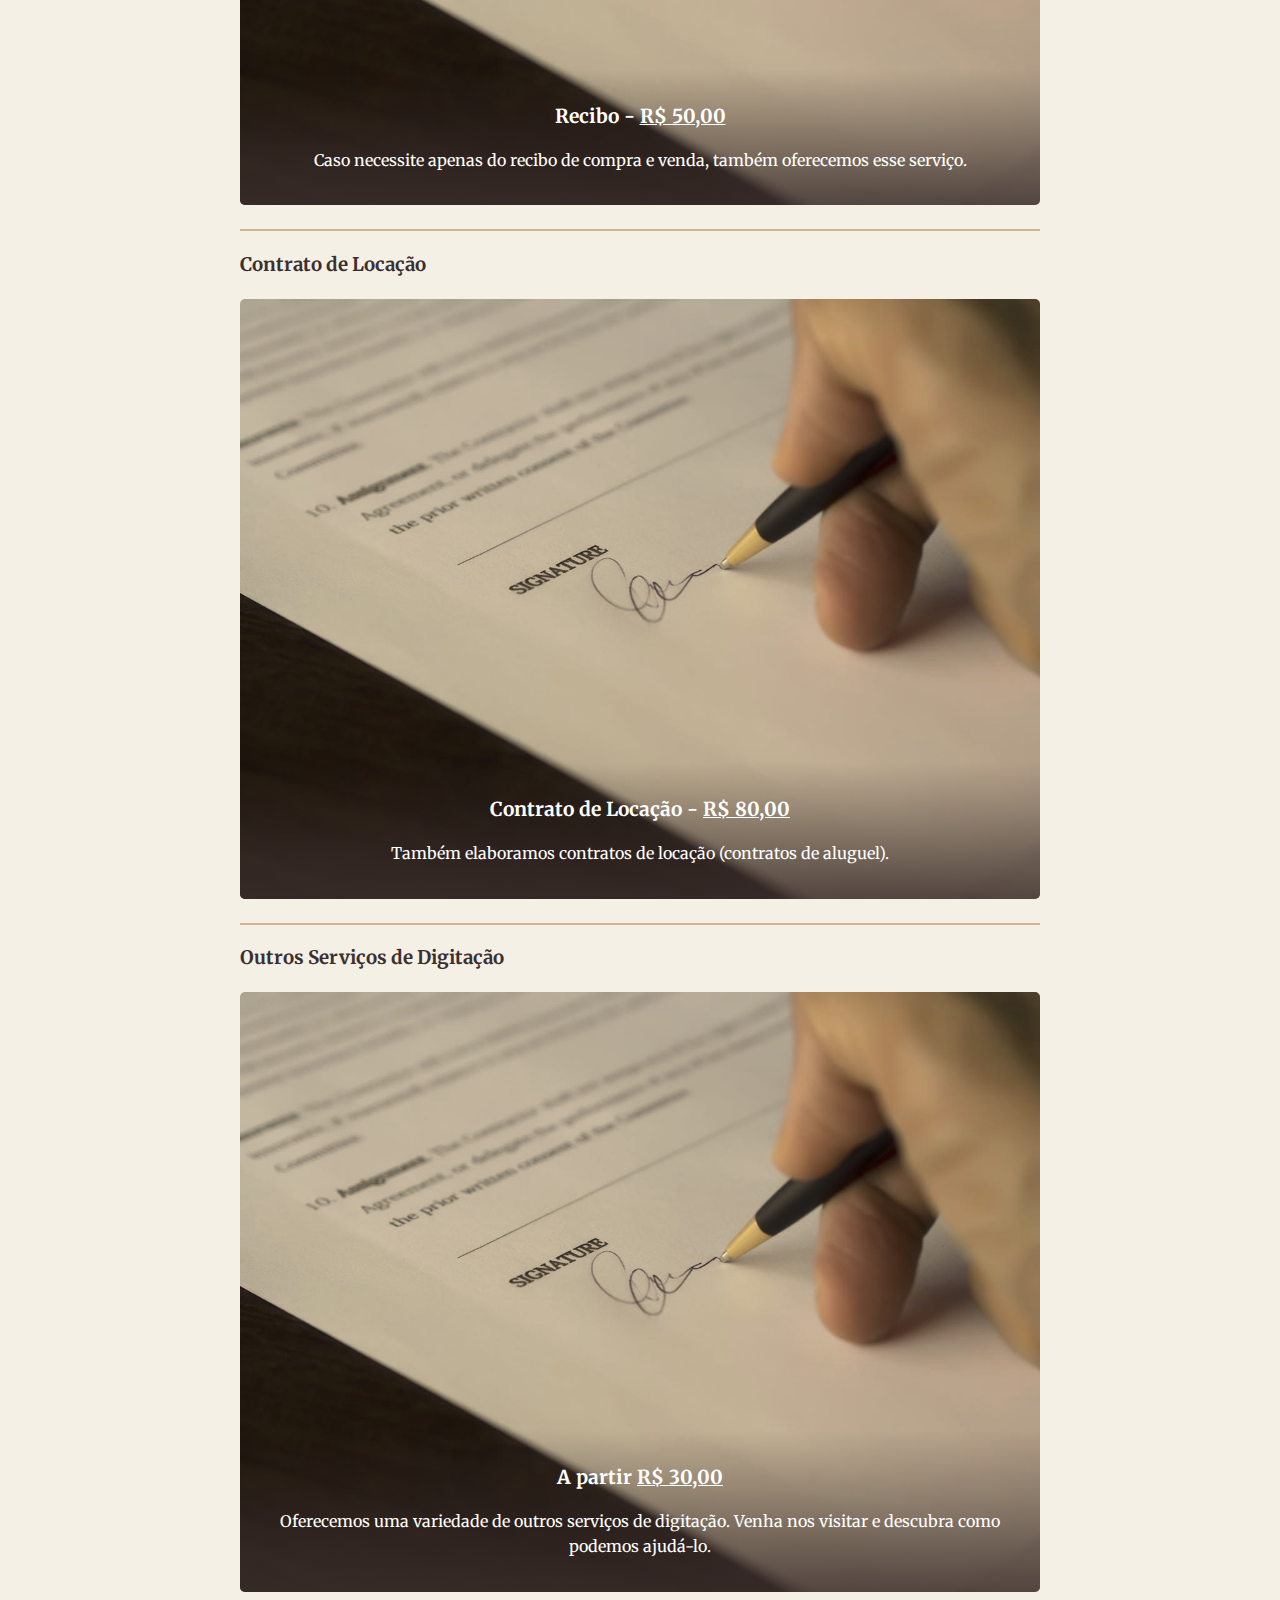
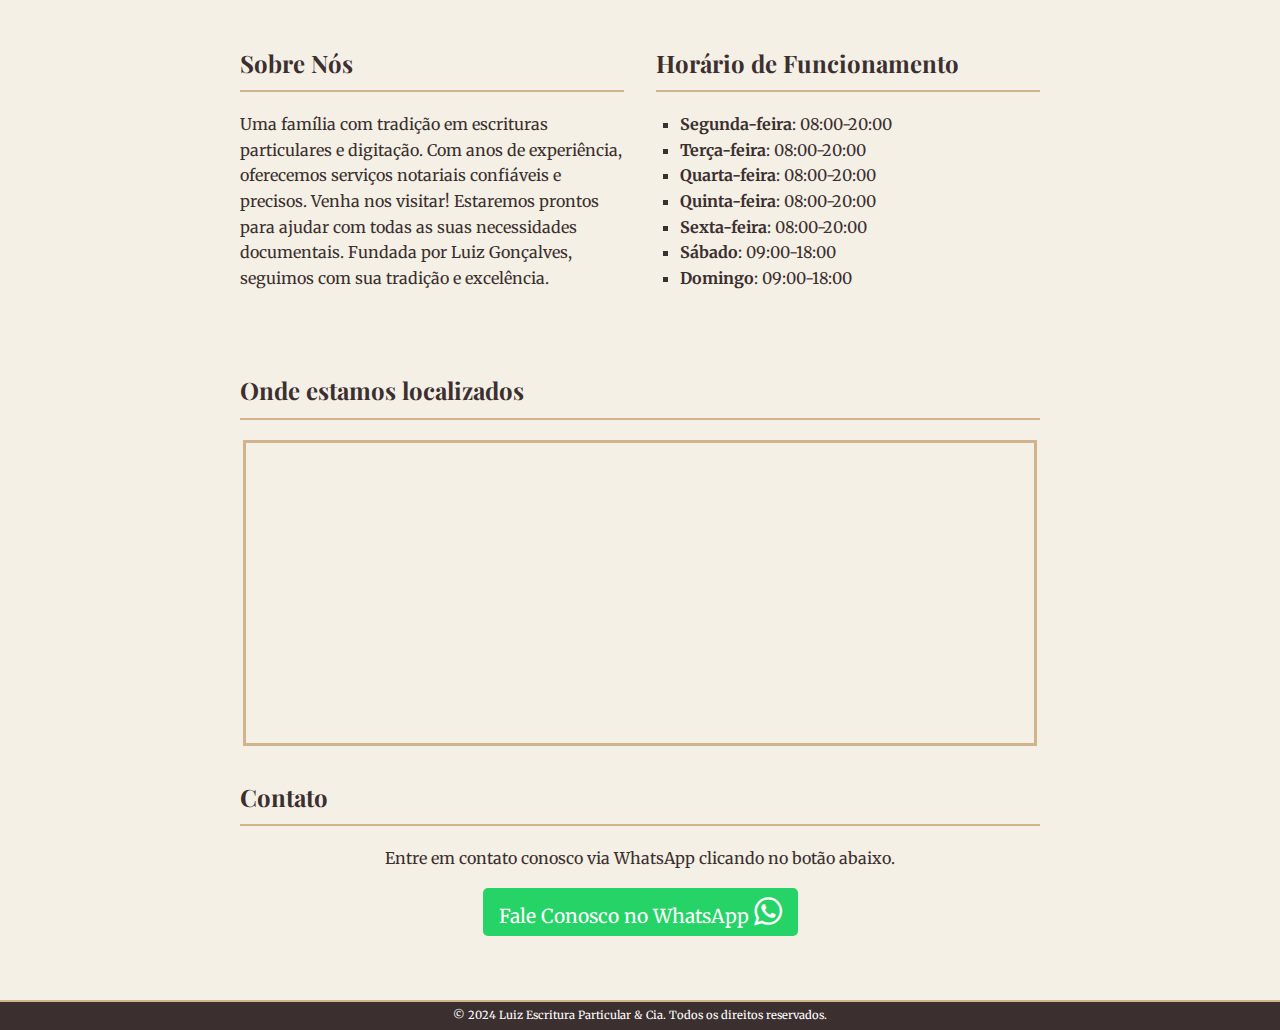
==== commit 1a97e7ae: "Update index.html" ====
--- a/index.html
+++ b/index.html
@@ -13,6 +13,14 @@
     <header>
         <h1>Luiz Escritura Particular & Cia</h1>
     </header>
+    <nav>
+        <ul>
+            <li><a href="#services">Serviços</a></li>
+            <li><a href="#about">Sobre Nós</a></li>
+            <li><a href="#hours">Horários</a></li>
+            <li><a href="#contact">Contato</a></li>
+        </ul>
+    </nav>
     <main>
         <section id="services">
             <h2>Serviços</h2>
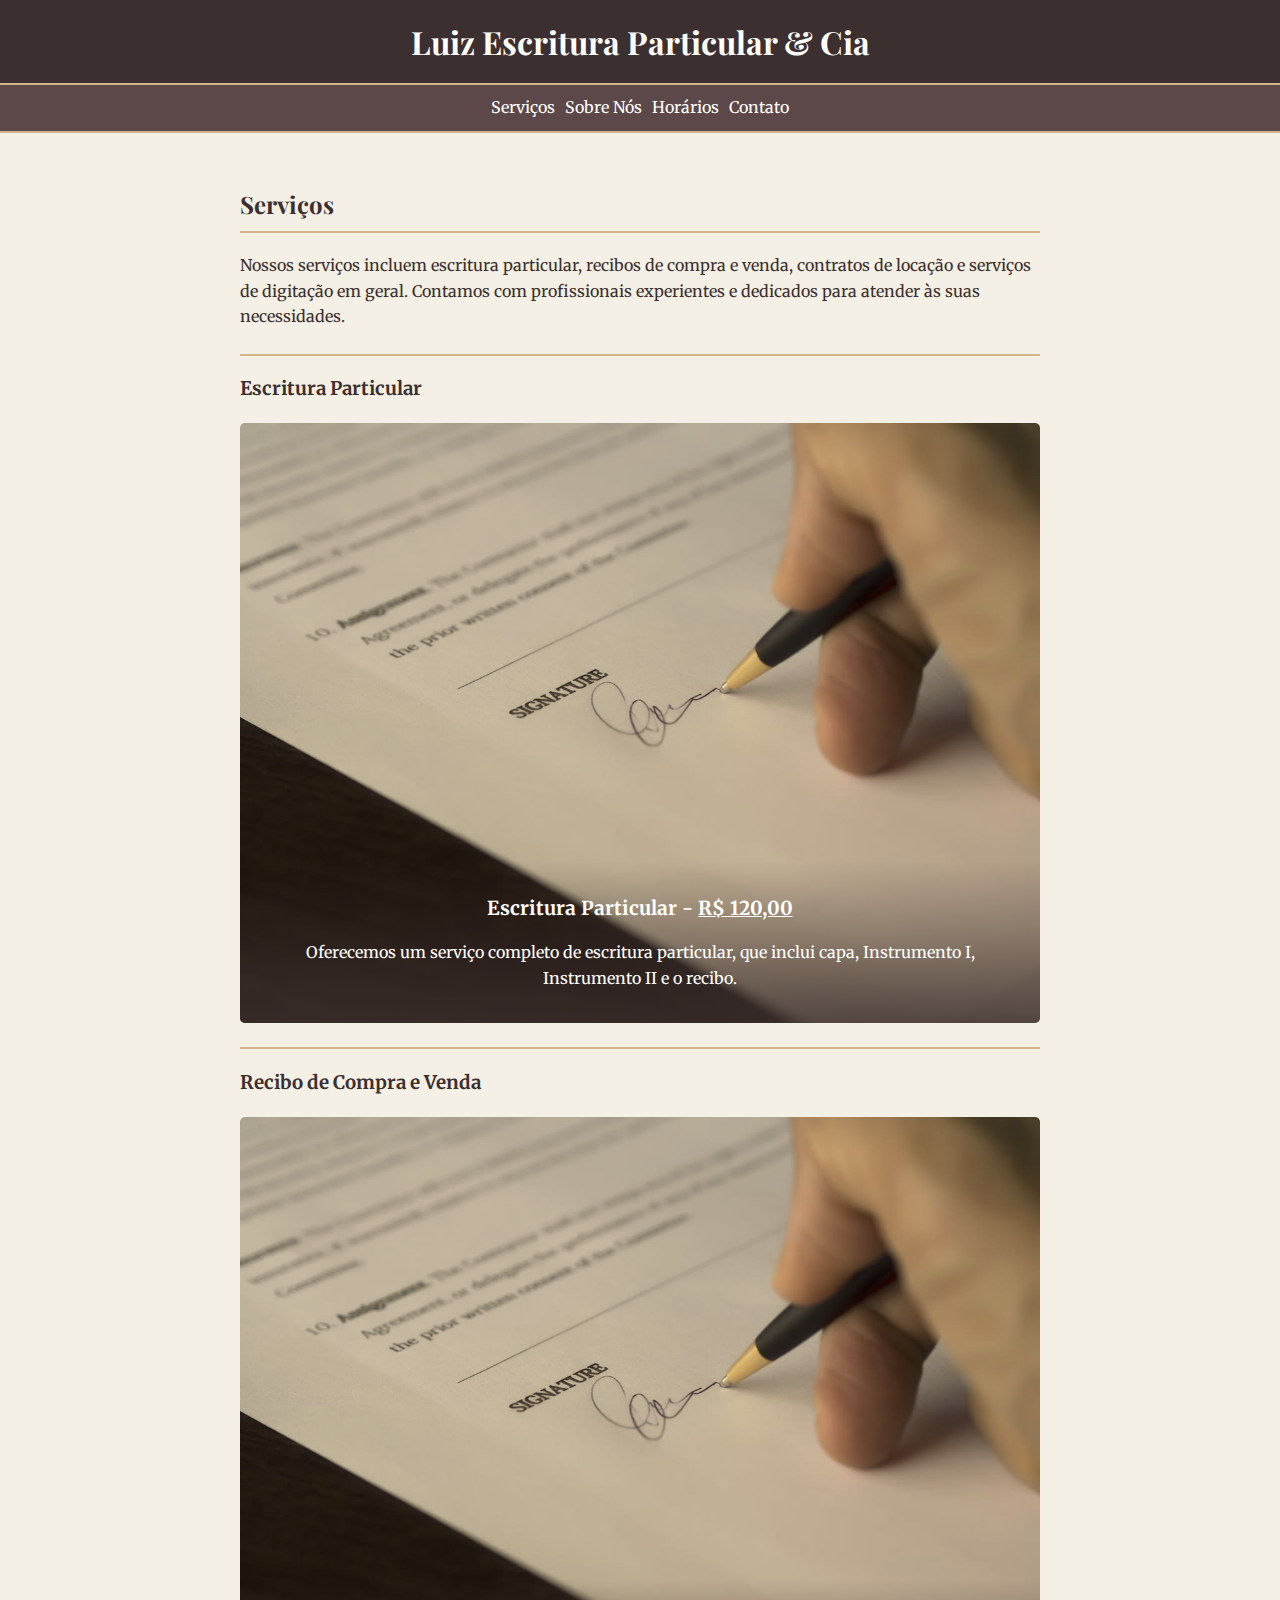
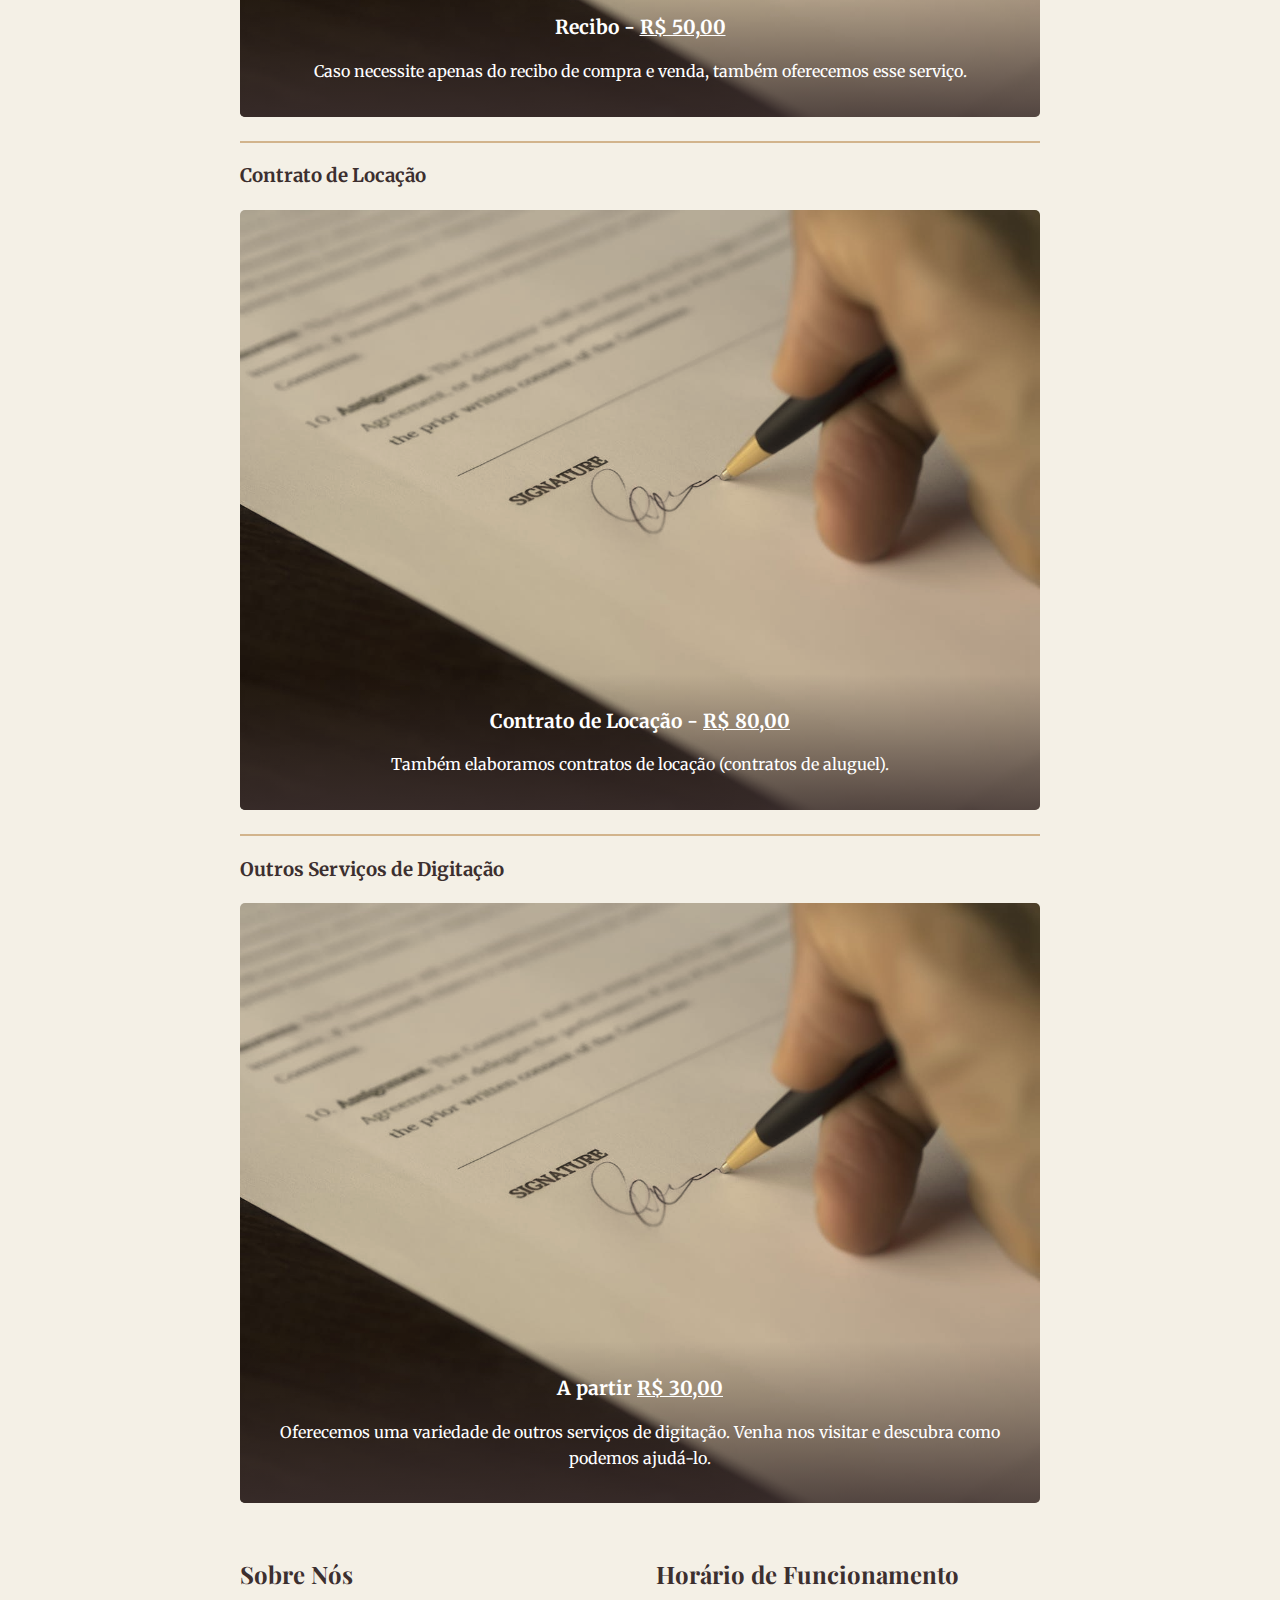
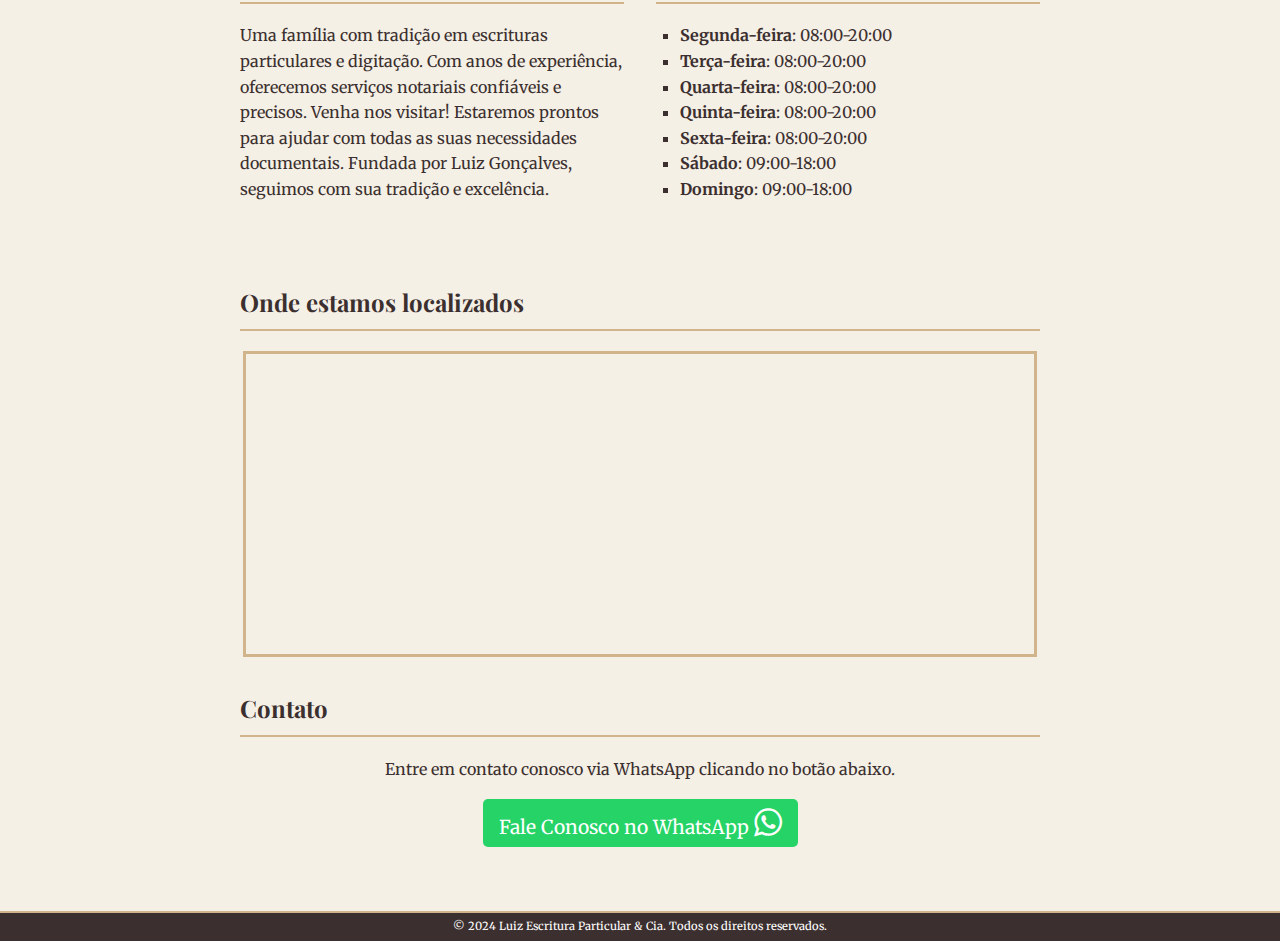
==== commit 0a161d57: "add nav" ====
--- a/index.html
+++ b/index.html
@@ -15,10 +15,10 @@
     </header>
     <nav>
         <ul>
-            <li><a href="#services">Serviços</a></li>
-            <li><a href="#about">Sobre Nós</a></li>
-            <li><a href="#hours">Horários</a></li>
-            <li><a href="#contact">Contato</a></li>
+            <li><a class="nav-link" href="#services">Serviços</a></li>
+            <li><a class="nav-link" href="#about">Sobre Nós</a></li>
+            <li><a class="nav-link" href="#hours">Horários</a></li>
+            <li><a class="nav-link" href="#contact">Contato</a></li>
         </ul>
     </nav>
     <main>
--- a/style.css
+++ b/style.css
@@ -17,7 +17,42 @@
     color: white;
     padding: 1rem;
     text-align: center;
-    border-bottom: 4px solid #d2b48c;
+    border-bottom: 2px solid #d2b48c;
+}
+/* Navegação */
+nav {
+    background-color: #5c4848;
+    border-bottom: 2px solid #d2b48c;
+    text-align: center;
+}
+
+nav ul {
+    list-style-type: none;
+    margin: 0;
+    padding: 0;
+    display: flex;
+    justify-content: center;
+    align-items: center;
+}
+
+nav li {
+    margin: 0;
+}
+
+.nav-link {
+    display: block;
+    padding: 10px 5px;
+    text-decoration: none;
+    color: white;
+    font-family: 'Merriweather', serif;
+    font-size: 1rem;
+    transition: background-color 0.3s, color 0.3s;
+}
+
+.nav-link:hover,
+.nav-link:focus {
+    background-color: #d2b48c;
+    color: #3c2f2f;
 }
 
 h1 {
@@ -177,6 +212,17 @@
     #about, #hours {
         width: 100%;
     }
+    nav ul {
+        flex-direction: column;
+    }
+
+    nav li {
+        margin: 0.5rem 0;
+    }
+
+    .nav-link {
+        padding: 0.5rem 1rem;
+    }
 }
 
 @media only screen and (max-width: 600px) {
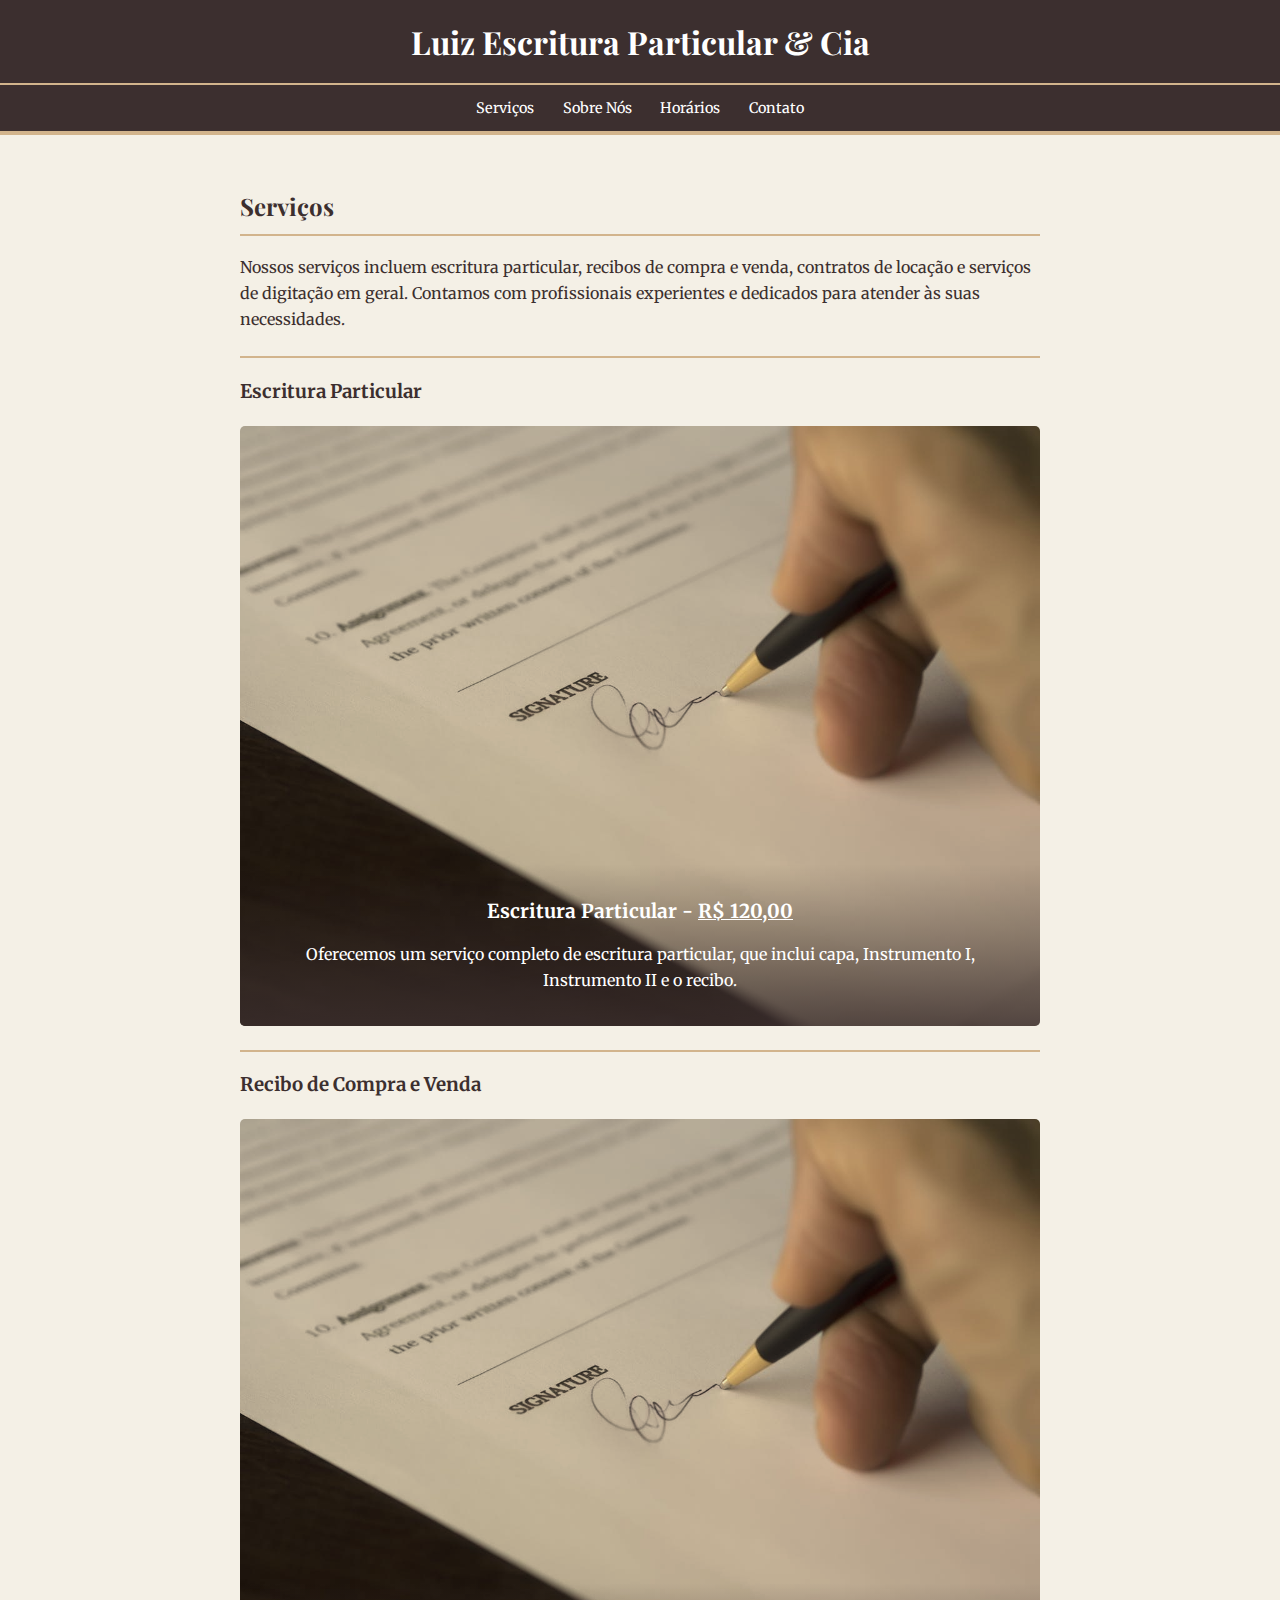
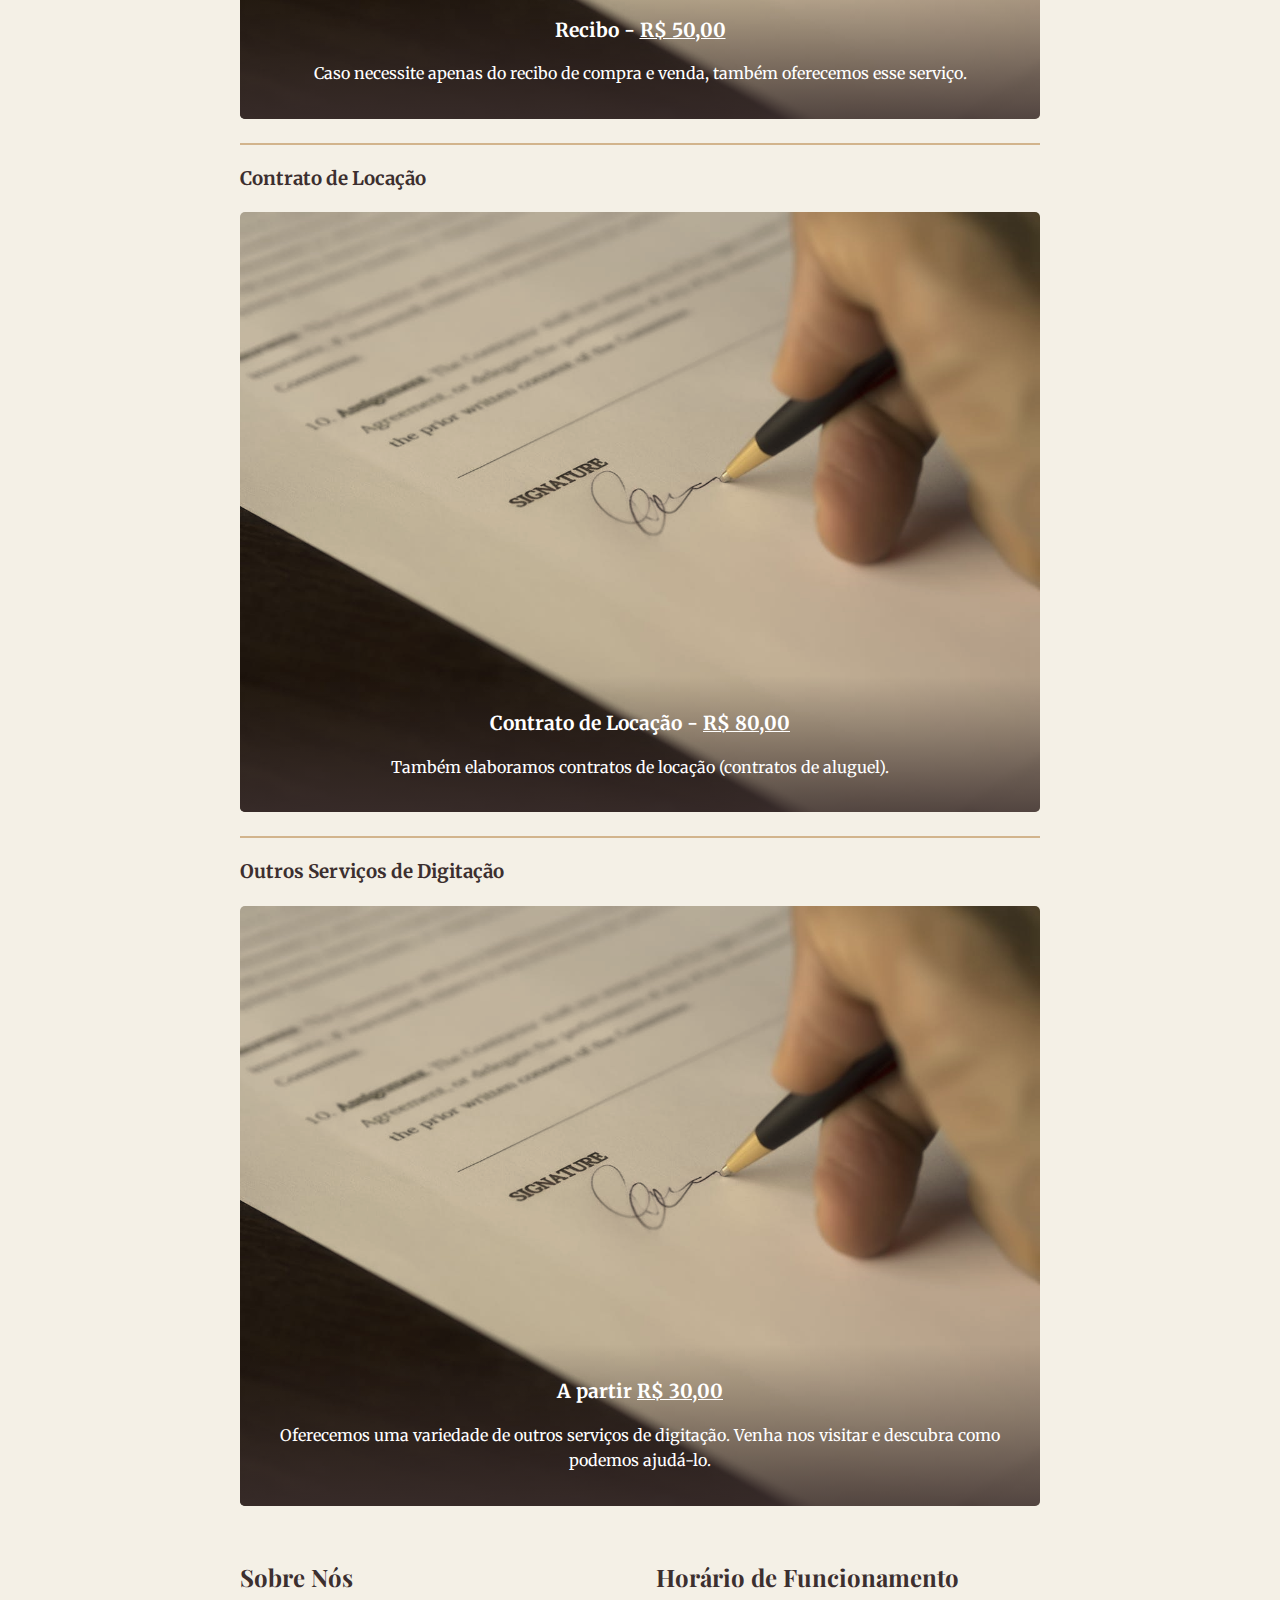
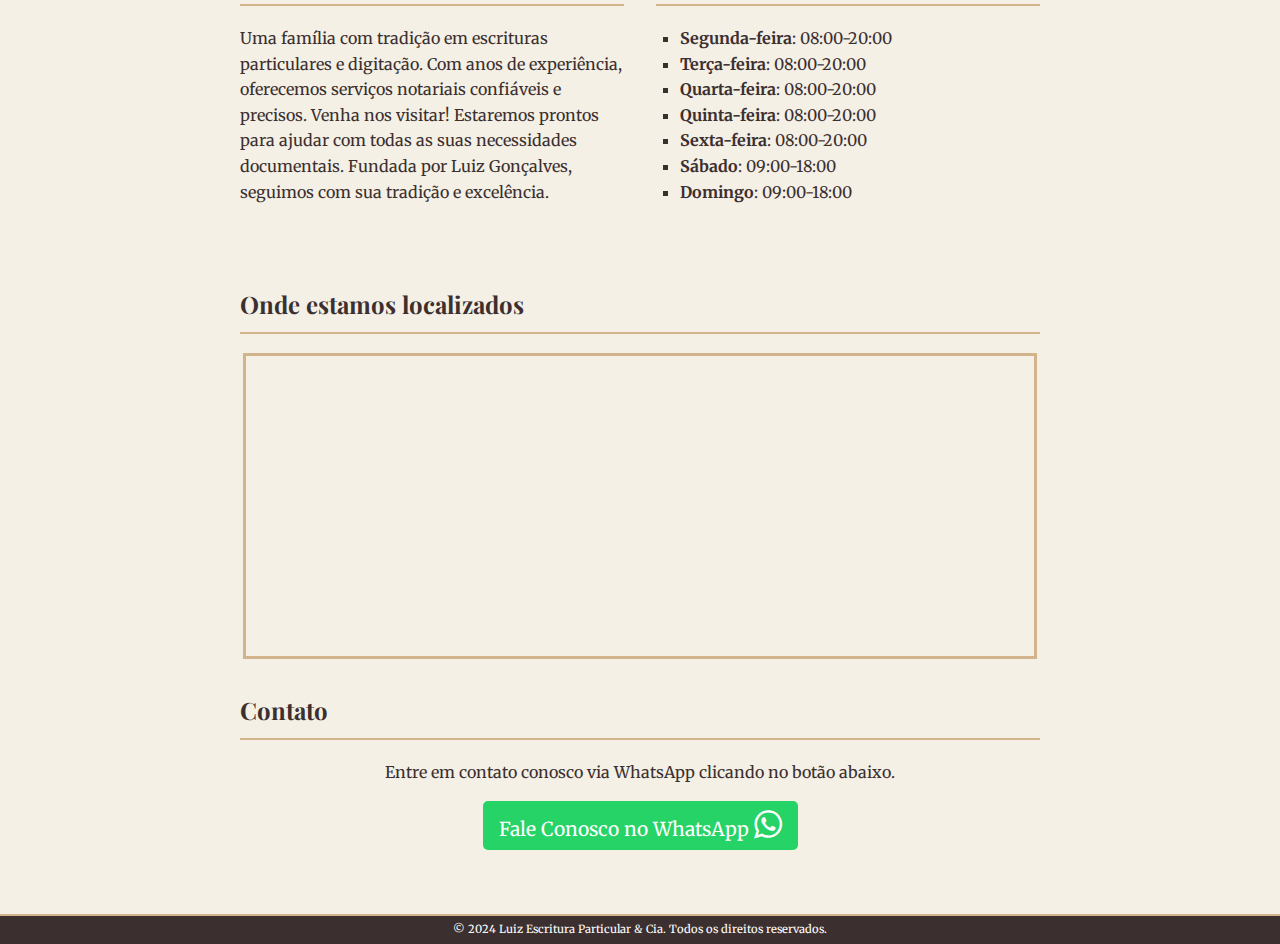
==== commit 712b9c87: "update" ====
--- a/index.html
+++ b/index.html
@@ -12,6 +12,9 @@
 <body>
     <header>
         <h1>Luiz Escritura Particular & Cia</h1>
+        <button class="hamburger" aria-label="Toggle menu">
+            <i class="fa fa-bars"></i>
+        </button>
     </header>
     <nav>
         <ul>
@@ -95,5 +98,6 @@
     <footer>
         <p>&copy; 2024 Luiz Escritura Particular & Cia. Todos os direitos reservados.</p>
     </footer>
+    <script src="script.js"></script>
 </body>
 </html>
--- a/style.css
+++ b/style.css
@@ -21,9 +21,10 @@
 }
 /* Navegação */
 nav {
-    background-color: #5c4848;
-    border-bottom: 2px solid #d2b48c;
-    text-align: center;
+    background-color: #3c2f2f;
+    border-bottom: 4px solid #d2b48c;
+    text-align: center;
+    position: relative;
 }
 
 nav ul {
@@ -33,6 +34,8 @@
     display: flex;
     justify-content: center;
     align-items: center;
+    transition: max-height 0.3s ease-out;
+    overflow: hidden;
 }
 
 nav li {
@@ -41,11 +44,11 @@
 
 .nav-link {
     display: block;
-    padding: 10px 5px;
+    padding: .8em 1em;
     text-decoration: none;
     color: white;
     font-family: 'Merriweather', serif;
-    font-size: 1rem;
+    font-size: .9em;
     transition: background-color 0.3s, color 0.3s;
 }
 
@@ -53,6 +56,18 @@
 .nav-link:focus {
     background-color: #d2b48c;
     color: #3c2f2f;
+}
+
+.hamburger {
+    display: none;
+    background: none;
+    border: none;
+    font-size: 1.8em;
+    color: white;
+    position: absolute;
+    top: 3%;
+    right: 5px;
+    cursor: pointer;
 }
 
 h1 {
@@ -212,12 +227,19 @@
     #about, #hours {
         width: 100%;
     }
+    .hamburger {
+        display: block;
+    }
+
     nav ul {
         flex-direction: column;
-    }
-
-    nav li {
-        margin: 0.5rem 0;
+        max-height: 0;
+        display: none;
+    }
+
+    nav ul.show {
+        display: flex;
+        max-height: 300px; /* Ajuste conforme necessário */
     }
 
     .nav-link {
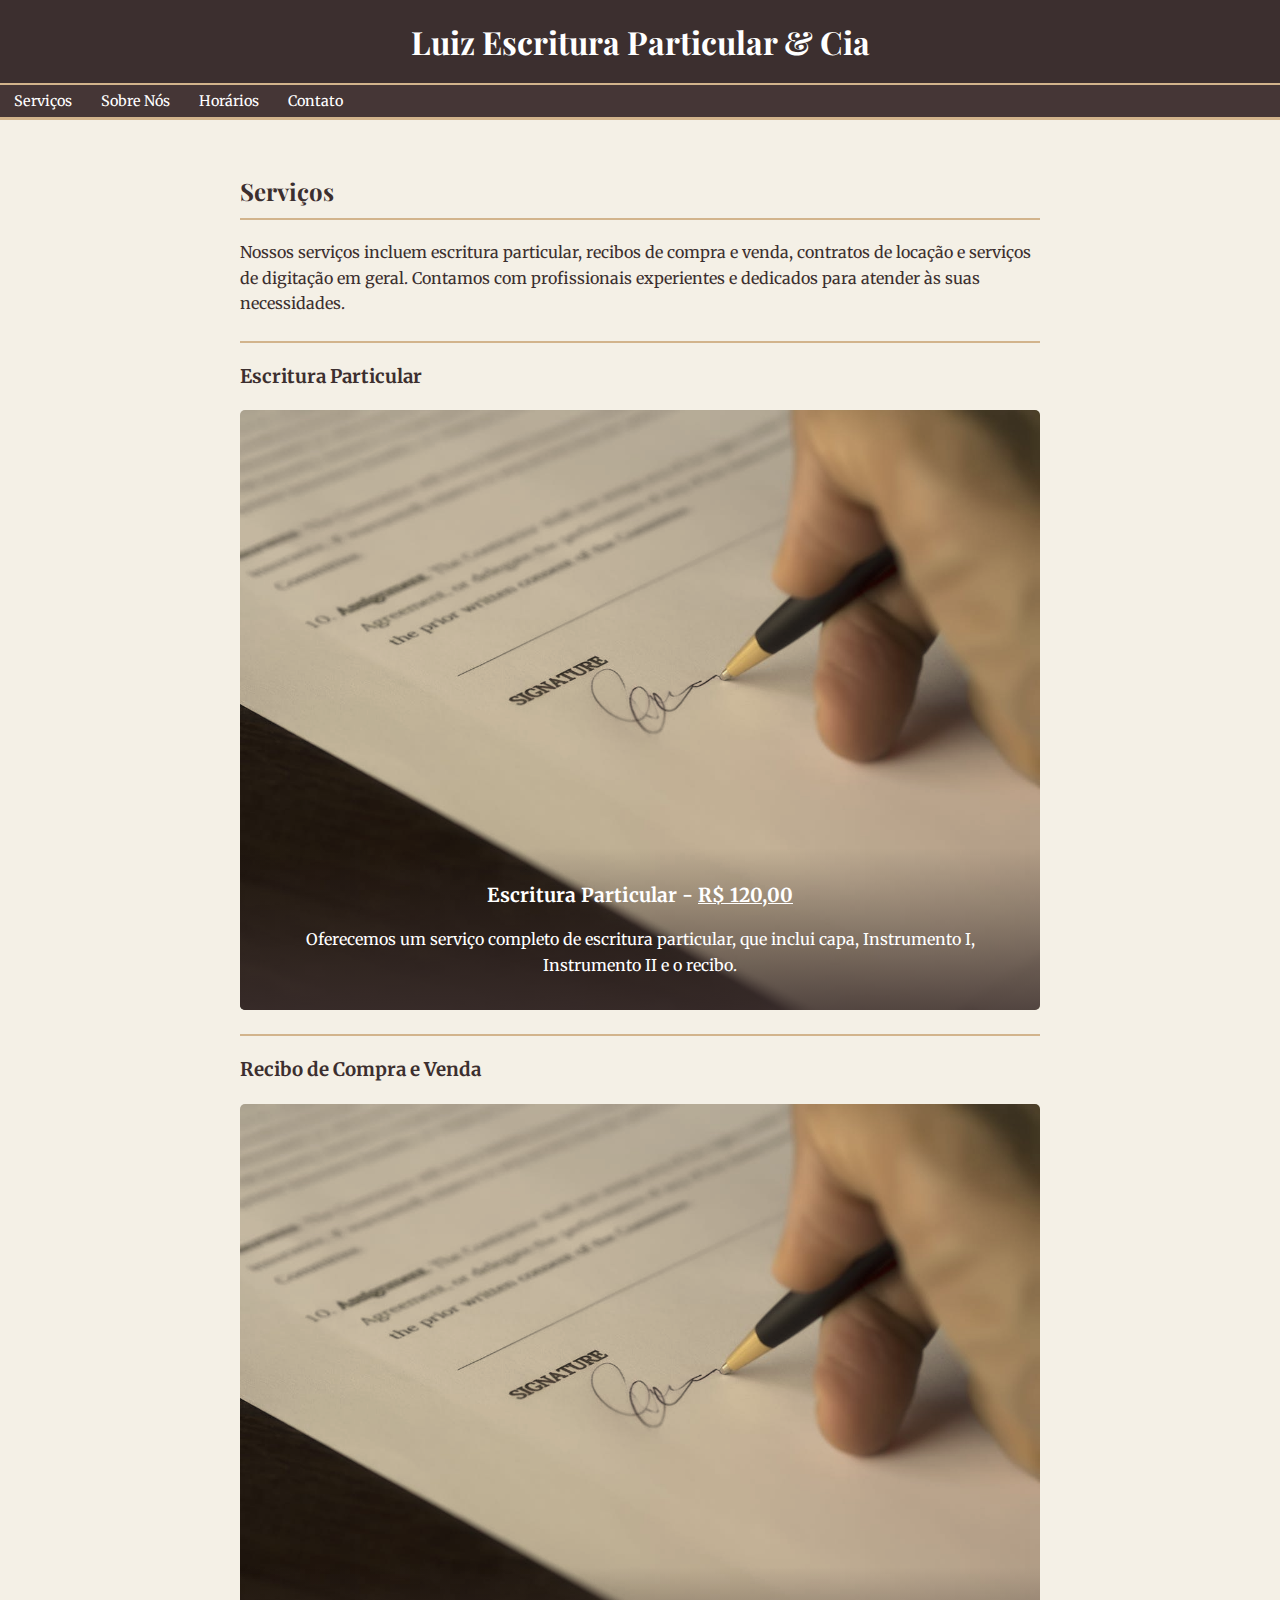
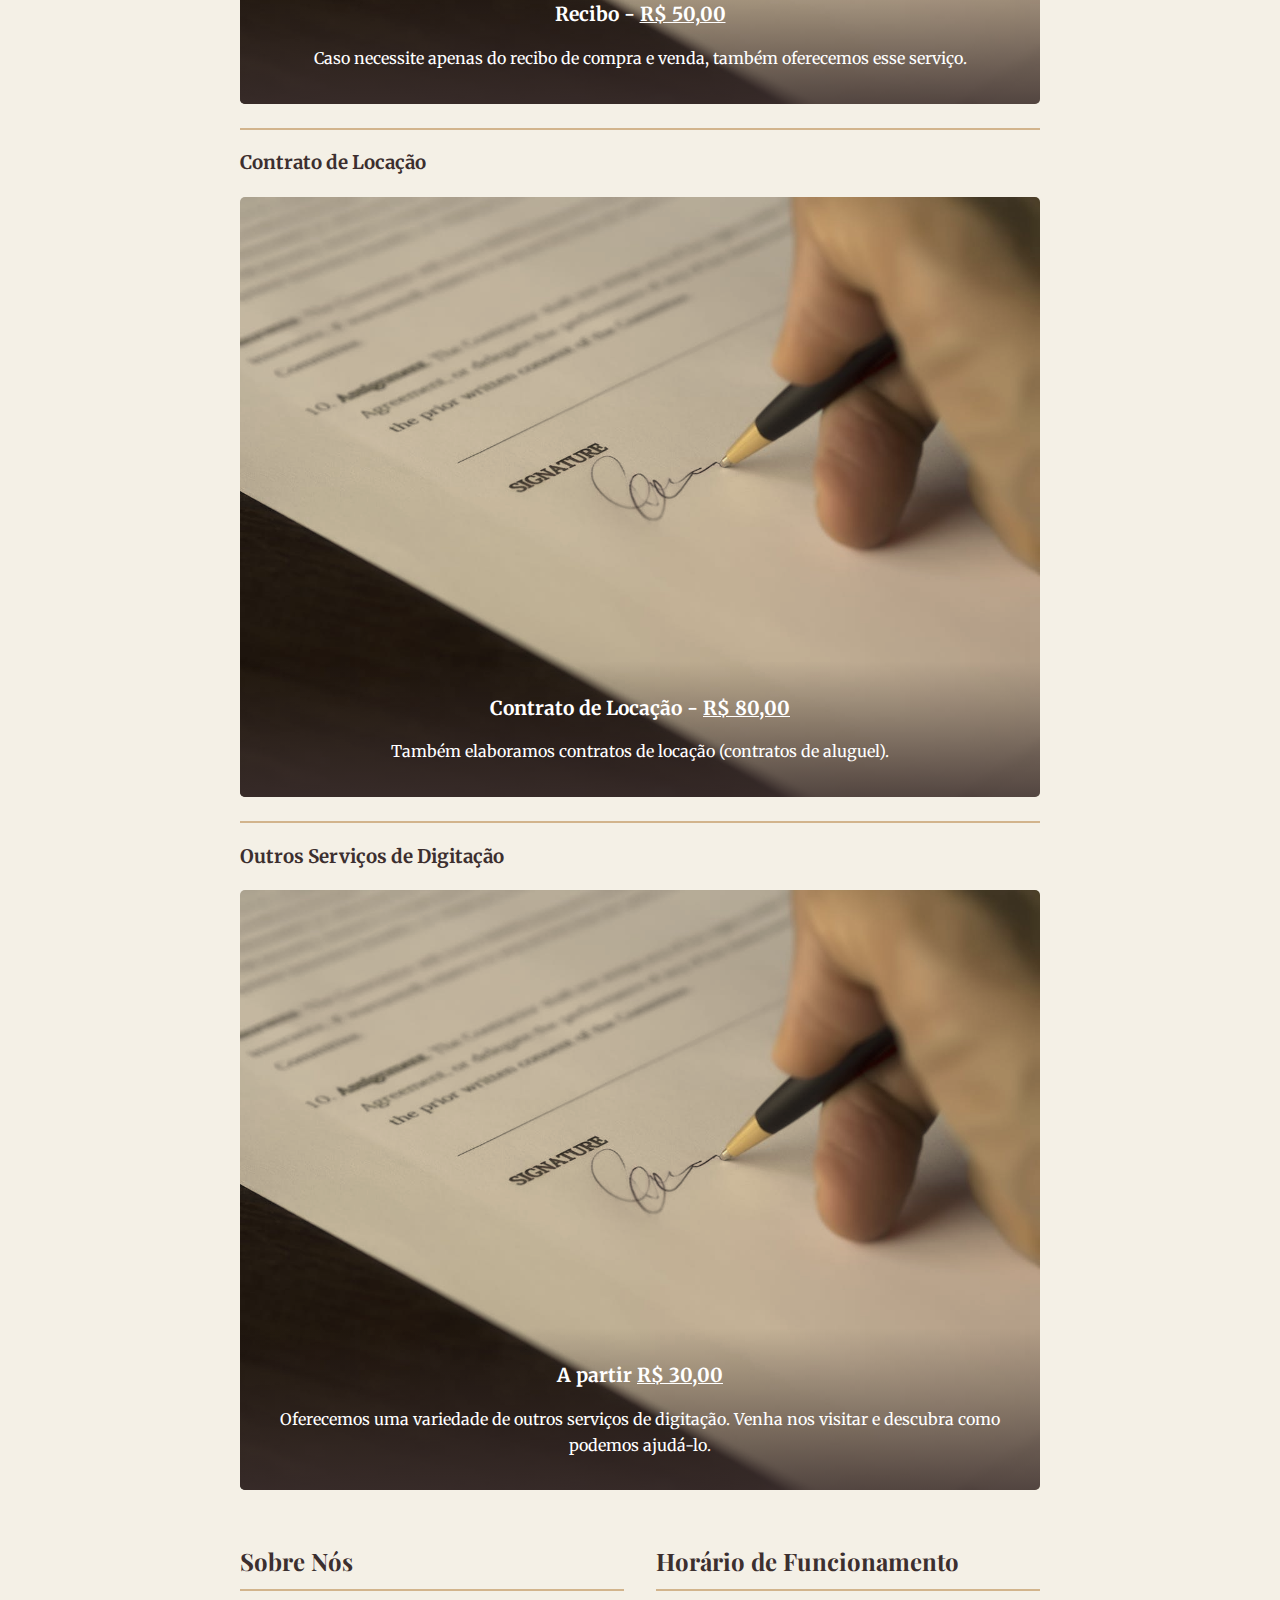
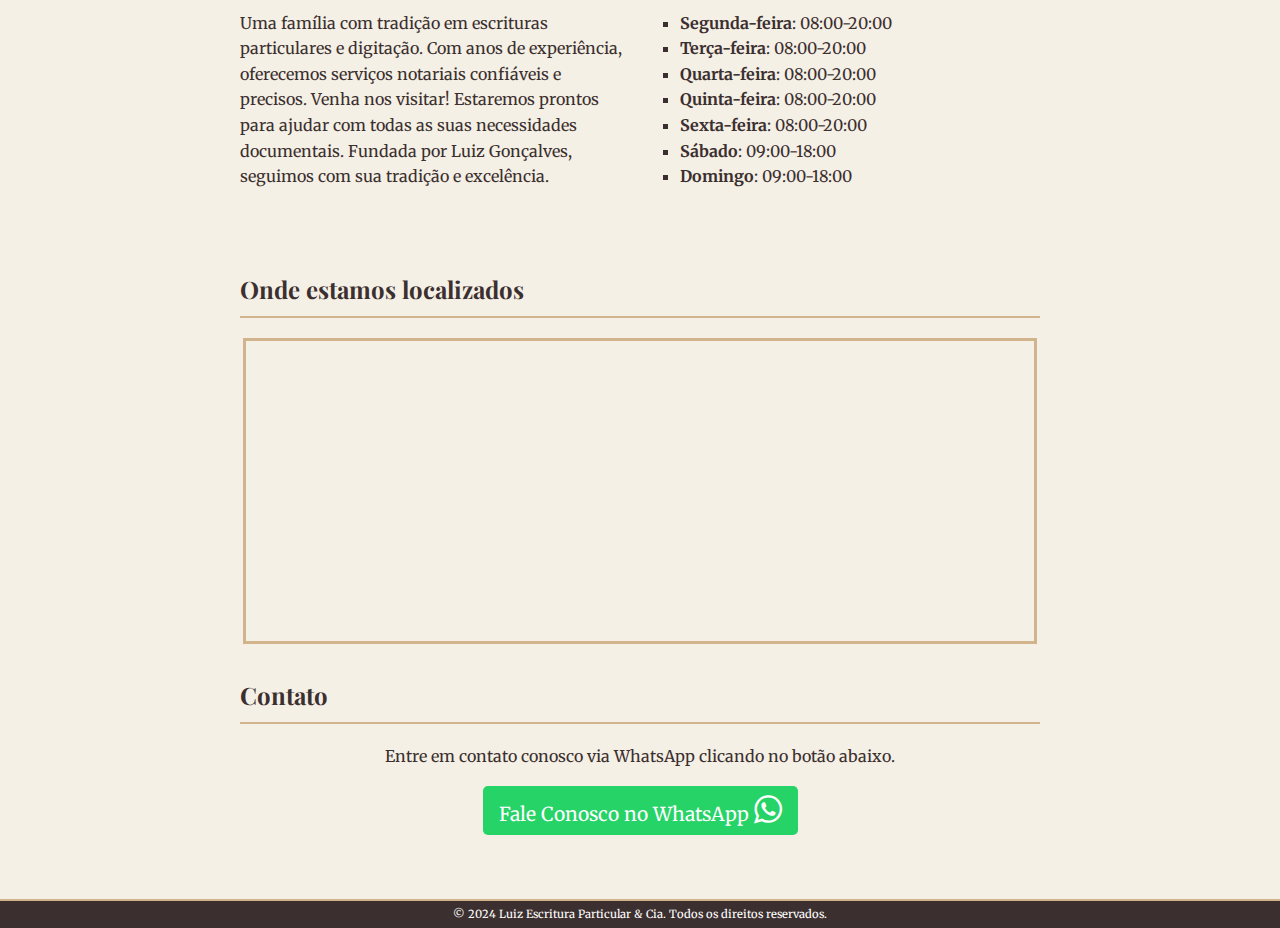
==== commit 03c96596: "add pag error" ====
--- a/index.html
+++ b/index.html
@@ -4,7 +4,7 @@
     <meta charset="UTF-8">
     <meta name="viewport" content="width=device-width, initial-scale=1.0">
     <title>Luiz Escritura Particular & Cia</title>
-    <link rel="stylesheet" href="style.css">
+    <link rel="stylesheet" href="styles.css">
     <link rel="shortcut icon" href="favicon.ico" type="image/x-icon">
     <link href="https://fonts.googleapis.com/css2?family=Merriweather:wght@300;400&family=Playfair+Display:wght@400;700&display=swap" rel="stylesheet">
     <link rel="stylesheet" href="https://cdnjs.cloudflare.com/ajax/libs/font-awesome/4.7.0/css/font-awesome.min.css">
--- a/styles.css
+++ b/styles.css
@@ -0,0 +1,338 @@
+@charset "UTF-8";
+
+/* Fontes */
+body {
+    font-family: 'Merriweather', serif;
+    font-size: 16px;
+    background-color: #f4f0e6;
+    color: #3c2f2f;
+    margin: 0;
+    padding: 0;
+    line-height: 1.6;
+}
+
+/* Cabeçalho */
+header {
+    background-color: #3c2f2f;
+    color: white;
+    padding: 1rem;
+    text-align: center;
+    border-bottom: 2px solid #d2b48c;
+}
+/* Navegação */
+nav {
+    background-color: #453636;
+    border-bottom: 3px solid #d2b48c;
+    text-align: center;
+    position: relative;
+}
+
+nav ul {
+    list-style-type: none;
+    margin: 0;
+    padding: 0;
+    display: flex;
+    justify-content: left;
+    align-items: center;
+    transition: max-height 0.3s ease-out;
+    overflow: hidden;
+}
+
+nav li {
+    margin: 0;
+}
+
+.nav-link {
+    display: block;
+    padding: .3em 1em;
+    text-decoration: none;
+    color: white;
+    font-family: 'Merriweather', serif;
+    font-size: .9em;
+    transition: background-color 0.3s, color 0.3s;
+}
+
+.nav-link:hover,
+.nav-link:focus {
+    background-color: #d2b48c;
+    color: #3c2f2f;
+}
+
+.hamburger {
+    margin-left: 10px;
+    display: none;
+    background: none;
+    border: none;
+    font-size: 1.8em;
+    color: white;
+    position: absolute;
+    top: 0.9em;
+    right: 5%;
+    cursor: pointer;
+}
+
+h1 {
+    margin: 0;
+    font-family: 'Playfair Display', serif;
+    font-size: 2em;
+}
+
+/* Principal */
+main {
+    padding: 2rem;
+    margin: 0 auto;
+    max-width: 800px;
+}
+
+/* Seções */
+#about-hours {
+    display: flex;
+    justify-content: space-between;
+    align-items: flex-start;
+    flex-wrap: wrap;
+}
+#about, #hours {
+    width: 48%;
+}
+
+section {
+    margin-bottom: 2rem;
+}
+
+h2 {
+    font-family: 'Playfair Display', serif;
+    border-bottom: 2px solid #d2b48c;
+    padding-bottom: 0.5rem;
+    color: #3c2f2f;
+}
+
+/* Parágrafos, listas e formulários */
+p, ul, form {
+    font-family: 'Merriweather', serif;
+}
+
+ul {
+    list-style-type: square;
+    padding-left: 1.5rem;
+}
+
+label {
+    display: block;
+    margin-top: 1rem;
+    color: #3c2f2f;
+}
+
+input, textarea {
+    width: 100%;
+    padding: 0.5rem;
+    margin-top: 0.5rem;
+    border: 1px solid #ccc;
+    border-radius: 4px;
+    font-family: 'Merriweather', serif;
+}
+
+/* Serviços */
+.service {
+    position: relative;
+    margin-bottom: 1.5rem;
+    border-top: 2px solid #d2b48c; /* Adiciona borda entre os serviços */
+}
+
+.service:last-child {
+    border-bottom: none; /* Remove a borda do último serviço */
+}
+
+.service img {
+    width: 100%;
+    height: auto;
+    display: block;
+    border-radius: 5px;
+    filter: sepia(40%) saturate(150%) contrast(100%) brightness(90%);
+}
+
+.overlay {
+    position: absolute;
+    bottom: 0;
+    left: 0;
+    right: 0;
+    background: linear-gradient(to top, rgba(60, 47, 47, 0.8), rgba(60, 47, 47, 0));
+    color: white;
+    padding: 1rem;
+    text-align: center;
+    border-radius: 0 0 5px 5px;
+}
+
+.overlay h3 {
+    margin: 0;
+    font-family: 'Playfair Display', serif;
+}
+
+/* Contato */
+#contact p {
+    text-align: center;
+}
+
+/* Botões */
+
+.whatsapp-button {
+    display: block;
+    width: fit-content;
+    margin: 0 auto;
+    padding: 0.5rem 1rem;
+    background-color: #25D366;
+    color: white;
+    border-radius: 5px;
+    text-decoration: none;
+    font-family: 'Merriweather', serif;
+    font-size: 1.2rem;
+    text-align: center;
+    cursor: pointer;
+    border-style: none;
+    transition: 0.3s;
+}
+
+.whatsapp-button:hover {
+    background-color: #1ebe58;
+    transform: scale(1.05);
+}
+
+/* Preço em destaque */
+.price {
+    font-size: 1.2rem;
+    font-weight: bold;
+    color: #ffffff;
+}
+.preco {
+    text-decoration: underline;
+}
+/* Rodapé */
+footer {
+    background-color: #3c2f2f;
+    color: white;
+    text-align: center;
+    padding: 5px;
+    font-size: .7em;
+    bottom: 0;
+    max-width: 100%;
+    font-family: 'Playfair Display', serif;
+    border-top: 2px solid #d2b48c;
+}
+footer > p {
+    margin: 0;
+}
+
+
+/* Responsividade */
+
+@media (max-width: 697px) {
+    header {
+        display: flex;
+        align-items: center;
+        justify-content: space-between; /* Se você quiser que eles fiquem nas extremidades opostas do header */
+        padding: 20px; /* Ajuste conforme necessário */
+    }
+    
+    header h1 {
+        margin-right: 30px; /* Espaço entre o h1 e o botão */
+    }
+    
+    .hamburger {
+        background: none;
+        border: none; 
+        font-size: 22px; 
+        cursor: pointer;
+    }
+    #about, #hours {
+        width: 100%;
+    }
+    .hamburger {
+        display: block;
+        
+    }
+
+    nav ul {
+        flex-direction: column;
+        max-height: 0;
+        display: none;
+    }
+
+    nav ul.show {
+        display: flex;
+        max-height: 300px; /* Ajuste conforme necessário */
+    }
+
+    .nav-link {
+        padding: 0.5rem 1rem;
+    }
+}
+
+@media only screen and (max-width: 600px) {
+    header {
+        padding: 1rem;
+    }
+
+    h1 {
+        font-size: 1.2em;
+    }
+
+    main {
+        padding: 1rem;
+    }
+
+    section {
+        margin-bottom: 1rem;
+    }
+
+    h2 {
+        font-size: 1.6em;
+    }
+
+    .service img {
+        border-radius: 3px;
+    }
+
+    .overlay {
+        padding: 0.5rem;
+    }
+
+    .overlay h3 {
+        font-size: 1.3em;
+    }
+
+    .whatsapp-button {
+        font-size: 1rem;
+    }
+
+    footer {
+        padding: 5px;
+        font-size: .7em;
+    }
+}
+
+
+/* Estilos específicos para a página de erro */
+#error {
+    background-color: #fff;
+    border: 1px solid #d2b48c;
+    margin: 50px auto;
+    padding: 30px;
+    max-width: 600px;
+    box-shadow: 0 0 10px rgba(0, 0, 0, 0.1);
+}
+#error-a {
+    text-decoration: underline;
+    color: #3c2f2f;
+    font-weight: bold;
+} 
+
+#error h2 {
+    color: #d9534f;
+}
+
+#error p {
+    margin: 20px 0;
+}
+
+.material-icons {
+    margin: 20px 0;
+}